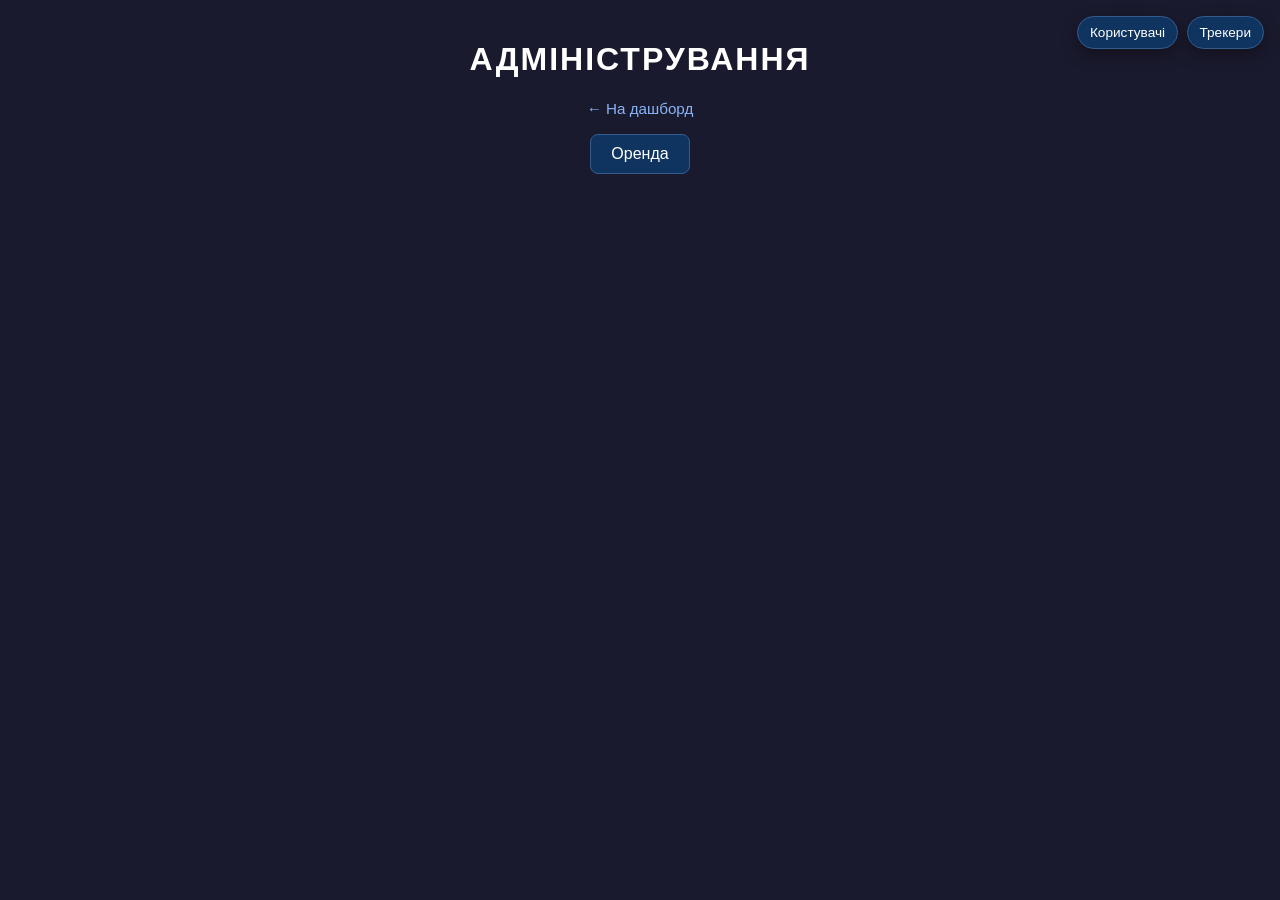
==== templates/admin.html @ e3f806d1 "feat: feat: split admin UI" ====
<!DOCTYPE html>
<html lang="uk">
<head>
    <link rel="icon" href="data:,">
    <meta charset="UTF-8">
    <meta name="viewport" content="width=device-width, initial-scale=1.0">
    <title>Адмін — ANT+</title>
    <style>
        :root {
            --bg-color: #1a1a2e;
            --card-bg: #16213e;
            --text-color: #e94560;
            --accent-color: #0f3460;
            --success: #4caf50;
            --warning: #ff9800;
            --danger: #f44336;
        }

        body {
            font-family: 'Segoe UI', Tahoma, Geneva, Verdana, sans-serif;
            background: var(--bg-color);
            color: #fff;
            margin: 0;
            padding: 20px;
        }

        h1 { text-align: center; color: #fff; text-transform: uppercase; letter-spacing: 2px; }

        .top-links { text-align: center; margin-bottom: 16px; }
        .top-links a {
            color: #8ab4f8;
            text-decoration: none;
            font-size: 0.95em;
        }
        .top-links a:hover { text-decoration: underline; }

        .toolbar { text-align: center; margin-bottom: 20px; }
        .rent-btn {
            background: var(--accent-color);
            color: #fff;
            border: 1px solid #345c8f;
            border-radius: 8px;
            padding: 10px 20px;
            cursor: pointer;
            font-size: 1em;
        }
        .rent-btn:hover { opacity: 0.9; }

        .btn-start { background: var(--success); border-color: #2e7d32; }
        .btn-stop { background: var(--danger); border-color: #b71c1c; }

        .modal-overlay {
            position: fixed;
            inset: 0;
            background: rgba(0, 0, 0, 0.65);
            display: none;
            align-items: center;
            justify-content: center;
            z-index: 1000;
        }
        .modal-overlay.open { display: flex; }
        .modal {
            width: min(480px, 95vw);
            background: var(--card-bg);
            border: 1px solid var(--accent-color);
            border-radius: 12px;
            padding: 20px;
            box-shadow: 0 10px 40px rgba(0, 0, 0, 0.5);
        }
        .modal h2 { margin-top: 0; text-align: center; }
        .modal-row { margin-bottom: 12px; }
        .modal label { display: block; margin-bottom: 6px; color: #cfcfcf; }
        .modal select {
            width: 100%;
            padding: 10px;
            border-radius: 8px;
            border: 1px solid #355;
            background: #0f1d35;
            color: #fff;
        }
        .modal-actions {
            display: flex;
            justify-content: flex-end;
            gap: 10px;
            margin-top: 18px;
        }
        .modal-actions.modal-actions-space {
            justify-content: space-between;
            width: 100%;
        }
        .right-actions {
            display: flex;
            gap: 10px;
        }
        .modal-close {
            background: transparent;
            color: #ddd;
            border: 1px solid #555;
            border-radius: 8px;
            padding: 10px 14px;
            cursor: pointer;
        }
        .floating-toggle-btn {
            position: fixed;
            right: 16px;
            bottom: 16px;
            padding: 8px 12px;
            font-size: 0.85em;
            border-radius: 999px;
            z-index: 1100;
            box-shadow: 0 6px 16px rgba(0, 0, 0, 0.35);
        }

        .floating-edit-tracker-btn {
            position: fixed;
            top: 16px;
            right: 16px;
            z-index: 1100;
            padding: 8px 12px;
            font-size: 0.85em;
            border-radius: 999px;
            border: 1px solid #345c8f;
            background: var(--accent-color);
            color: #fff;
            cursor: pointer;
            box-shadow: 0 6px 16px rgba(0, 0, 0, 0.35);
        }

        .floating-users-btn {
            position: fixed;
            top: 16px;
            right: 102px;
            z-index: 1100;
            padding: 8px 12px;
            font-size: 0.85em;
            border-radius: 999px;
            border: 1px solid #345c8f;
            background: var(--accent-color);
            color: #fff;
            cursor: pointer;
            box-shadow: 0 6px 16px rgba(0, 0, 0, 0.35);
        }

        .modal-toggle-search-btn {
            border-radius: 999px;
            padding: 8px 12px;
            font-size: 0.85em;
            width: auto;
            box-shadow: 0 6px 16px rgba(0, 0, 0, 0.35);
        }

        .ts-value { font-size: 0.7em; color: #555; margin-top: 10px; }
    </style>
</head>
<body>
<h1>Адміністрування</h1>

<div class="top-links">
    <a href="/">← На дашборд</a>
</div>

<div class="toolbar">
    <button id="open-rent-modal-btn" class="rent-btn">Оренда</button>
</div>
<button id="open-edit-tracker-name-modal-btn" class="floating-edit-tracker-btn">Трекери</button>
<button id="open-users-modal-btn" class="floating-users-btn">Користувачі</button>

<div id="rent-modal-overlay" class="modal-overlay">
    <div class="modal">
        <h2>Керування орендою</h2>
        <div class="modal-row">
            <label for="rent-user-select">Користувач</label>
            <select id="rent-user-select"></select>
        </div>
        <div class="modal-row">
            <label for="rent-tracker-select">Трекер</label>
            <select id="rent-tracker-select"></select>
        </div>
        <div id="rent-status-text" class="ts-value">Статус пари: ...</div>
        <div class="modal-actions">
            <button id="rent-modal-close-btn" class="modal-close">Закрити</button>
            <button id="rent-action-btn" class="rent-btn btn-start">Почати оренду</button>
        </div>
    </div>
</div>

<div id="tracker-name-modal-overlay" class="modal-overlay">
    <div class="modal">
        <h2>Редагування назви трекера</h2>
        <div class="modal-row">
            <label for="tracker-name-select">Трекер</label>
            <select id="tracker-name-select"></select>
        </div>
        <div class="modal-row">
            <label for="tracker-name-input">Нова назва</label>
            <input id="tracker-name-input" type="text" style="width:100%; padding:10px; border-radius:8px; border:1px solid #355; background:#0f1d35; color:#fff;" />
        </div>
        <div class="modal-row">
            <label for="tracker-factor-input">Коефіцієнт коректировки</label>
            <input id="tracker-factor-input" type="number" step="0.01" min="0.01" value="1" style="width:100%; padding:10px; border-radius:8px; border:1px solid #355; background:#0f1d35; color:#fff;" />
        </div>
        <div class="modal-actions modal-actions-space">
            <button id="toggle-search-trackers-btn" class="rent-btn btn-start modal-toggle-search-btn" type="button">Пошук трекерів: ...</button>
            <div class="right-actions">
                <button id="tracker-name-modal-close-btn" class="modal-close">Закрити</button>
                <button id="tracker-name-save-btn" class="rent-btn btn-start" type="button">Зберегти</button>
            </div>
        </div>
    </div>
</div>

<div id="users-modal-overlay" class="modal-overlay">
    <div class="modal">
        <h2>Керування користувачами</h2>
        <div class="modal-row">
            <label for="users-modal-select">Користувач</label>
            <select id="users-modal-select">
                <option value="">Новий користувач</option>
            </select>
        </div>

        <div class="modal-row">
            <label for="users-modal-first-name">Ім'я</label>
            <input id="users-modal-first-name" type="text" style="width:100%; padding:10px; border-radius:8px; border:1px solid #355; background:#0f1d35; color:#fff;" />
        </div>
        <div class="modal-row">
            <label for="users-modal-last-name">Прізвище</label>
            <input id="users-modal-last-name" type="text" style="width:100%; padding:10px; border-radius:8px; border:1px solid #355; background:#0f1d35; color:#fff;" />
        </div>
        <div class="modal-row">
            <label for="users-modal-middle-name">По батькові</label>
            <input id="users-modal-middle-name" type="text" style="width:100%; padding:10px; border-radius:8px; border:1px solid #355; background:#0f1d35; color:#fff;" />
        </div>

        <div class="modal-row">
            <label for="users-modal-age">Вік</label>
            <input id="users-modal-age" type="number" style="width:100%; padding:10px; border-radius:8px; border:1px solid #355; background:#0f1d35; color:#fff;" />
        </div>
        <div class="modal-row">
            <label for="users-modal-height">Зріст (см)</label>
            <input id="users-modal-height" type="number" style="width:100%; padding:10px; border-radius:8px; border:1px solid #355; background:#0f1d35; color:#fff;" />
        </div>
        <div class="modal-row">
            <label for="users-modal-weight">Вага (кг)</label>
            <input id="users-modal-weight" type="number" style="width:100%; padding:10px; border-radius:8px; border:1px solid #355; background:#0f1d35; color:#fff;" />
        </div>
        <div class="modal-row">
            <label for="users-modal-sex">Стать</label>
            <select id="users-modal-sex">
                <option value="male">male</option>
                <option value="female">female</option>
            </select>
        </div>

        <div class="modal-actions">
            <button id="users-modal-close-btn" class="modal-close">Закрити</button>
            <button id="users-modal-save-btn" class="rent-btn btn-start" type="button">Зберегти</button>
        </div>
    </div>
</div>

<script>
    let rentPairIsActive = false;
    let rentalDataLoaded = false;
    let trackersForNameModalCache = [];
    let usersForUsersModalCache = [];

    async function fetchJson(url, options = {}) {
        const response = await fetch(url, options);
        if (!response.ok) {
            throw new Error(`HTTP ${response.status}`);
        }
        return response.json();
    }

    async function refreshSearchTrackersButtonState() {
        const btn = document.getElementById('toggle-search-trackers-btn');
        const data = await fetchJson('/dashboard/settings/search-new-trackers');
        if (data.enabled) {
            btn.textContent = 'Пошук трекерів: УВІМК';
            btn.classList.remove('btn-stop');
            btn.classList.add('btn-start');
        } else {
            btn.textContent = 'Пошук трекерів: ВИМК';
            btn.classList.remove('btn-start');
            btn.classList.add('btn-stop');
        }
    }

    async function toggleSearchTrackersMode() {
        await fetchJson('/dashboard/settings/search-new-trackers/toggle', { method: 'POST' });
        await refreshSearchTrackersButtonState();
    }

    async function loadRentalOptions() {
        const users = await fetchJson('/dashboard/users');
        const trackers = await fetchJson('/dashboard/trackers');

        const userSelect = document.getElementById('rent-user-select');
        const trackerSelect = document.getElementById('rent-tracker-select');

        userSelect.innerHTML = users
            .map((u) => `<option value="${u.id}">${u.last_name} ${u.first_name} (ID: ${u.id})</option>`)
            .join('');

        trackerSelect.innerHTML = trackers
            .map((t) => `<option value="${t.device_id}">${t.name} (ID: ${t.device_id})</option>`)
            .join('');
    }

    function setRentActionButtonState(isActive) {
        const btn = document.getElementById('rent-action-btn');
        const status = document.getElementById('rent-status-text');
        rentPairIsActive = isActive;
        if (isActive) {
            btn.textContent = 'Завершити оренду';
            btn.classList.remove('btn-start');
            btn.classList.add('btn-stop');
            status.textContent = 'Статус пари: Оренда активна';
        } else {
            btn.textContent = 'Почати оренду';
            btn.classList.remove('btn-stop');
            btn.classList.add('btn-start');
            status.textContent = 'Статус пари: Оренда неактивна';
        }
    }

    async function refreshPairRentalStatus() {
        const userSelect = document.getElementById('rent-user-select');
        const trackerSelect = document.getElementById('rent-tracker-select');
        const customerId = Number(userSelect.value);
        const deviceId = Number(trackerSelect.value);
        if (!customerId || !deviceId) {
            setRentActionButtonState(false);
            return;
        }
        const status = await fetchJson(`/dashboard/rentals/status?customer_id=${customerId}&device_id=${deviceId}`);
        setRentActionButtonState(Boolean(status.active));
    }

    async function refreshTrackerAvailability() {
        const userSelect = document.getElementById('rent-user-select');
        const trackerSelect = document.getElementById('rent-tracker-select');
        const customerId = Number(userSelect.value);
        const deviceId = Number(trackerSelect.value);

        if (!deviceId) {
            Array.from(userSelect.options).forEach((opt) => { opt.disabled = false; });
            await refreshPairRentalStatus();
            return;
        }

        const active = await fetchJson(`/dashboard/rentals/active-customer?device_id=${deviceId}`);
        const activeCustomerId = active.active_customer_id;

        if (activeCustomerId === null) {
            Array.from(userSelect.options).forEach((opt) => { opt.disabled = false; });
            await refreshPairRentalStatus();
            return;
        }

        const activeIdNum = Number(activeCustomerId);

        Array.from(userSelect.options).forEach((opt) => {
            const optId = Number(opt.value);
            opt.disabled = optId !== activeIdNum;
        });

        if (customerId !== activeIdNum) {
            userSelect.value = String(activeIdNum);
        }

        await refreshPairRentalStatus();
    }

    async function loadTrackersForNameModal() {
        const trackers = await fetchJson('/dashboard/trackers');
        trackersForNameModalCache = trackers;
        const trackerSelect = document.getElementById('tracker-name-select');
        trackerSelect.innerHTML = trackers
            .map((t) => `<option value="${t.device_id}">${t.name} (ID: ${t.device_id})</option>`)
            .join('');

        if (trackers.length > 0) {
            const first = trackers[0];
            trackerSelect.value = String(first.device_id);
            syncTrackerNameInputFromSelect();
        }
    }

    function syncTrackerNameInputFromSelect() {
        const trackerSelect = document.getElementById('tracker-name-select');
        const deviceId = Number(trackerSelect.value);
        const current = trackersForNameModalCache.find((t) => Number(t.device_id) === deviceId);
        const input = document.getElementById('tracker-name-input');
        const factorInput = document.getElementById('tracker-factor-input');
        input.value = current && current.name ? current.name : '';
        factorInput.value = current && current.correction_factor ? String(current.correction_factor) : '1';
    }

    function closeTrackerNameModal() {
        document.getElementById('tracker-name-modal-overlay').classList.remove('open');
    }

    function toggleTrackerNameModal() {
        const overlay = document.getElementById('tracker-name-modal-overlay');
        if (overlay.classList.contains('open')) {
            closeTrackerNameModal();
            return;
        }
        openTrackerNameModal().catch((e) => console.error('Не вдалося відкрити модалку редагування трекера', e));
    }

    async function openTrackerNameModal() {
        const overlay = document.getElementById('tracker-name-modal-overlay');
        overlay.classList.add('open');
        await refreshSearchTrackersButtonState();
        await loadTrackersForNameModal();
    }

    async function saveTrackerNameFromModal() {
        const trackerSelect = document.getElementById('tracker-name-select');
        const deviceId = Number(trackerSelect.value);
        const newNameRaw = document.getElementById('tracker-name-input').value;
        const trimmed = String(newNameRaw || '').trim();
        const factorRaw = document.getElementById('tracker-factor-input').value;
        const correctionFactor = Number(factorRaw);

        if (!deviceId) return;
        if (!trimmed) {
            alert('Назва не може бути порожньою.');
            return;
        }
        if (!Number.isFinite(correctionFactor) || correctionFactor <= 0) {
            alert('Коефіцієнт має бути числом більше 0.');
            return;
        }

        await fetchJson(`/dashboard/trackers/${deviceId}`, {
            method: 'PUT',
            headers: { 'Content-Type': 'application/json' },
            body: JSON.stringify({ name: trimmed, correction_factor: correctionFactor })
        });

        await loadRentalOptions();
        await loadTrackersForNameModal();
        closeTrackerNameModal();
    }

    async function loadUsersForUsersModal() {
        const users = await fetchJson('/dashboard/users/full');
        usersForUsersModalCache = users;

        const select = document.getElementById('users-modal-select');
        const currentValue = select.value;

        select.innerHTML = '<option value="">Новий користувач</option>' + users
            .map((u) => `<option value="${u.id}">${u.last_name} ${u.first_name} (ID: ${u.id})</option>`)
            .join('');

        if (currentValue && users.some((u) => String(u.id) === String(currentValue))) {
            select.value = currentValue;
        } else {
            select.value = '';
        }

        syncUserFormFromSelection();
    }

    function resetUsersForm() {
        document.getElementById('users-modal-first-name').value = '';
        document.getElementById('users-modal-last-name').value = '';
        document.getElementById('users-modal-middle-name').value = '';
        document.getElementById('users-modal-age').value = '';
        document.getElementById('users-modal-height').value = '';
        document.getElementById('users-modal-weight').value = '';
        document.getElementById('users-modal-sex').value = 'male';
    }

    function syncUserFormFromSelection() {
        const select = document.getElementById('users-modal-select');
        const userId = select.value;
        if (!userId) {
            resetUsersForm();
            return;
        }

        const user = usersForUsersModalCache.find((u) => String(u.id) === String(userId));
        if (!user) {
            resetUsersForm();
            return;
        }

        document.getElementById('users-modal-first-name').value = user.first_name || '';
        document.getElementById('users-modal-last-name').value = user.last_name || '';
        document.getElementById('users-modal-middle-name').value = user.middle_name || '';
        document.getElementById('users-modal-age').value = user.age ?? '';
        document.getElementById('users-modal-height').value = user.height ?? '';
        document.getElementById('users-modal-weight').value = user.weight ?? '';
        document.getElementById('users-modal-sex').value = user.sex || 'male';
    }

    function closeUsersModal() {
        document.getElementById('users-modal-overlay').classList.remove('open');
    }

    function toggleUsersModal() {
        const overlay = document.getElementById('users-modal-overlay');
        if (overlay.classList.contains('open')) {
            closeUsersModal();
            return;
        }
        openUsersModal().catch((e) => console.error('Не вдалося відкрити модалку користувачів', e));
    }

    async function openUsersModal() {
        const overlay = document.getElementById('users-modal-overlay');
        overlay.classList.add('open');
        await loadUsersForUsersModal();
    }

    async function saveUsersFromModal() {
        const select = document.getElementById('users-modal-select');
        const userIdRaw = select.value;
        const userId = userIdRaw ? Number(userIdRaw) : null;

        const firstName = document.getElementById('users-modal-first-name').value.trim();
        const lastName = document.getElementById('users-modal-last-name').value.trim();
        const middleNameRaw = document.getElementById('users-modal-middle-name').value.trim();
        const middleName = middleNameRaw ? middleNameRaw : null;

        const age = parseInt(document.getElementById('users-modal-age').value, 10);
        const height = parseInt(document.getElementById('users-modal-height').value, 10);
        const weight = parseInt(document.getElementById('users-modal-weight').value, 10);
        const sex = document.getElementById('users-modal-sex').value;

        if (!firstName || !lastName || !Number.isFinite(age) || !Number.isFinite(height) || !Number.isFinite(weight) || !sex) {
            alert('Заповніть обов’язкові поля: ім’я, прізвище, вік, зріст, вага, стать.');
            return;
        }

        const payload = {
            first_name: firstName,
            last_name: lastName,
            middle_name: middleName,
            age: age,
            height: height,
            weight: weight,
            sex: sex
        };

        if (userId) {
            await fetchJson(`/dashboard/users/${userId}`, {
                method: 'PUT',
                headers: { 'Content-Type': 'application/json' },
                body: JSON.stringify(payload)
            });
        } else {
            await fetchJson('/dashboard/users', {
                method: 'POST',
                headers: { 'Content-Type': 'application/json' },
                body: JSON.stringify(payload)
            });
        }

        closeUsersModal();
        await loadRentalOptions();
    }

    async function onRentActionClick() {
        const userSelect = document.getElementById('rent-user-select');
        const trackerSelect = document.getElementById('rent-tracker-select');
        const customerId = Number(userSelect.value);
        const deviceId = Number(trackerSelect.value);
        if (!customerId || !deviceId) return;

        if (rentPairIsActive) {
            await fetchJson(`/dashboard/rentals/stop?customer_id=${customerId}&device_id=${deviceId}`, { method: 'POST' });
        } else {
            await fetchJson('/dashboard/rentals/start', {
                method: 'POST',
                headers: { 'Content-Type': 'application/json' },
                body: JSON.stringify({ customer_id: customerId, device_id: deviceId })
            });
        }
        await refreshTrackerAvailability();
    }

    async function openRentModal() {
        const overlay = document.getElementById('rent-modal-overlay');
        overlay.classList.add('open');
        if (!rentalDataLoaded) {
            await loadRentalOptions();
            rentalDataLoaded = true;
        }
        await refreshTrackerAvailability();
    }

    function closeRentModal() {
        document.getElementById('rent-modal-overlay').classList.remove('open');
    }

    function initRentModalHandlers() {
        document.getElementById('open-rent-modal-btn').addEventListener('click', () => {
            openRentModal().catch((e) => console.error('Не вдалося відкрити модалку оренди', e));
        });
        document.getElementById('rent-modal-close-btn').addEventListener('click', closeRentModal);
        document.getElementById('rent-action-btn').addEventListener('click', () => {
            onRentActionClick().catch((e) => console.error('Помилка керування орендою', e));
        });
        document.getElementById('rent-user-select').addEventListener('change', () => {
            refreshTrackerAvailability().catch((e) => console.error('Помилка оновлення доступності трекера', e));
        });
        document.getElementById('rent-tracker-select').addEventListener('change', () => {
            refreshTrackerAvailability().catch((e) => console.error('Помилка оновлення доступності трекера', e));
        });
        document.getElementById('rent-modal-overlay').addEventListener('click', (e) => {
            if (e.target.id === 'rent-modal-overlay') closeRentModal();
        });
        document.getElementById('toggle-search-trackers-btn').addEventListener('click', () => {
            toggleSearchTrackersMode().catch((e) => console.error('Помилка перемикання пошуку трекерів', e));
        });

        document.getElementById('open-edit-tracker-name-modal-btn').addEventListener('click', () => {
            toggleTrackerNameModal();
        });
        document.getElementById('tracker-name-modal-close-btn').addEventListener('click', closeTrackerNameModal);
        document.getElementById('tracker-name-save-btn').addEventListener('click', () => {
            saveTrackerNameFromModal().catch((e) => console.error('Помилка збереження назви трекера', e));
        });
        document.getElementById('tracker-name-select').addEventListener('change', () => {
            syncTrackerNameInputFromSelect();
        });

        document.getElementById('open-users-modal-btn').addEventListener('click', () => {
            toggleUsersModal();
        });
        document.getElementById('users-modal-close-btn').addEventListener('click', closeUsersModal);
        document.getElementById('users-modal-save-btn').addEventListener('click', () => {
            saveUsersFromModal().catch((e) => console.error('Помилка збереження користувача', e));
        });
        document.getElementById('users-modal-select').addEventListener('change', () => {
            syncUserFormFromSelection();
        });
        document.getElementById('users-modal-overlay').addEventListener('click', (e) => {
            if (e.target.id === 'users-modal-overlay') closeUsersModal();
        });

        document.getElementById('tracker-name-modal-overlay').addEventListener('click', (e) => {
            if (e.target.id === 'tracker-name-modal-overlay') closeTrackerNameModal();
        });
    }

    document.addEventListener('DOMContentLoaded', () => {
        initRentModalHandlers();
        refreshSearchTrackersButtonState().catch((e) => console.error('Не вдалося отримати стан пошуку трекерів', e));
    });
</script>
</body>
</html>
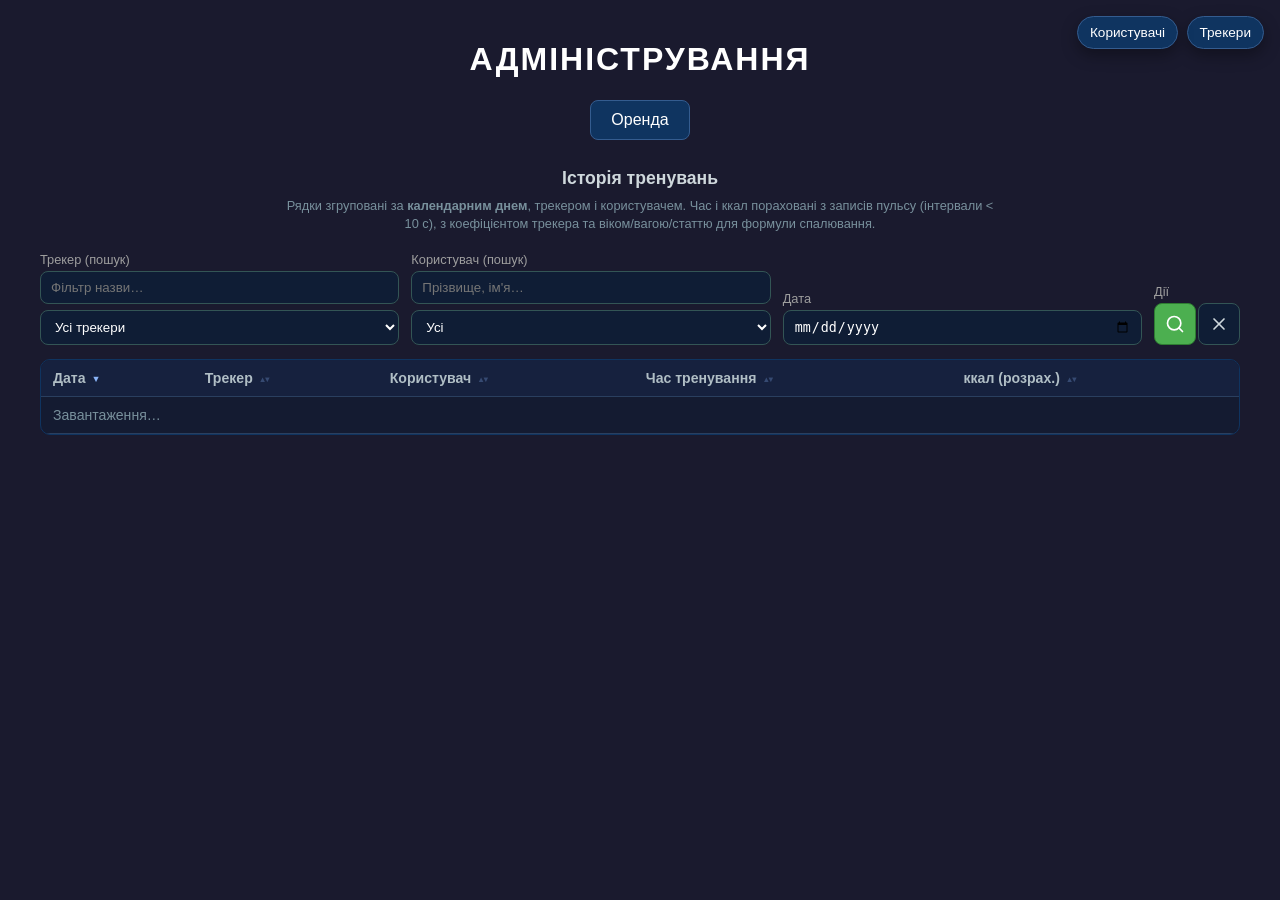
==== commit 662a47cb: "feat(admin): add daily workout history" ====
--- a/templates/admin.html
+++ b/templates/admin.html
@@ -26,14 +26,6 @@
 
         h1 { text-align: center; color: #fff; text-transform: uppercase; letter-spacing: 2px; }
 
-        .top-links { text-align: center; margin-bottom: 16px; }
-        .top-links a {
-            color: #8ab4f8;
-            text-decoration: none;
-            font-size: 0.95em;
-        }
-        .top-links a:hover { text-decoration: underline; }
-
         .toolbar { text-align: center; margin-bottom: 20px; }
         .rent-btn {
             background: var(--accent-color);
@@ -150,18 +142,262 @@
         }
 
         .ts-value { font-size: 0.7em; color: #555; margin-top: 10px; }
+
+        .history-block {
+            max-width: 1200px;
+            margin: 28px auto 48px;
+            padding: 0 12px;
+        }
+        .history-heading {
+            font-size: 1.1rem;
+            font-weight: 600;
+            color: #cfd8dc;
+            margin: 0 0 8px;
+            text-align: center;
+        }
+        .history-hint {
+            font-size: 0.8rem;
+            color: #78909c;
+            line-height: 1.45;
+            max-width: 720px;
+            margin: 0 auto 18px;
+            text-align: center;
+        }
+        .history-filters {
+            display: flex;
+            flex-wrap: wrap;
+            align-items: flex-end;
+            gap: 12px;
+            margin-bottom: 14px;
+        }
+        .history-filters > .hist-field {
+            flex: 1 1 200px;
+            min-width: min(100%, 180px);
+            max-width: 100%;
+        }
+        .history-filters > .hist-field-buttons {
+            flex: 0 0 auto;
+            min-width: 0;
+        }
+        .hist-field label {
+            display: block;
+            font-size: 0.8rem;
+            color: #9e9e9e;
+            margin-bottom: 4px;
+        }
+        .hist-field input[type="search"],
+        .hist-field input[type="date"],
+        .hist-field select {
+            width: 100%;
+            padding: 8px 10px;
+            border-radius: 8px;
+            border: 1px solid #355;
+            background: #0f1d35;
+            color: #fff;
+            box-sizing: border-box;
+        }
+        .hist-field select {
+            margin-top: 6px;
+        }
+        .hist-field-buttons .hist-buttons-row {
+            display: flex;
+            flex-wrap: nowrap;
+            gap: 2px;
+            align-items: center;
+        }
+        .hist-icon-btn {
+            display: inline-flex;
+            align-items: center;
+            justify-content: center;
+            width: 42px;
+            height: 42px;
+            padding: 0;
+            border-radius: 8px;
+            border: 1px solid #355;
+            background: #0f1d35;
+            color: #cfd8dc;
+            cursor: pointer;
+            flex-shrink: 0;
+        }
+        .hist-icon-btn:hover {
+            background: #1a2d4d;
+            color: #fff;
+        }
+        .hist-icon-btn-primary {
+            background: var(--success);
+            border-color: #2e7d32;
+            color: #fff;
+        }
+        .hist-icon-btn-primary:hover {
+            opacity: 0.92;
+            filter: brightness(1.05);
+        }
+        .hist-icon-btn svg {
+            display: block;
+        }
+        .history-table-wrap {
+            overflow: auto;
+            max-height: min(70vh, 560px);
+            border: 1px solid var(--accent-color);
+            border-radius: 10px;
+            background: rgba(15, 29, 53, 0.5);
+            scrollbar-width: thin;
+            scrollbar-color: #345c8f #0f1d35;
+        }
+        .history-table-wrap::-webkit-scrollbar {
+            width: 10px;
+            height: 10px;
+        }
+        .history-table-wrap::-webkit-scrollbar-track {
+            background: #0f1d35;
+            border-radius: 8px;
+        }
+        .history-table-wrap::-webkit-scrollbar-thumb {
+            background: linear-gradient(180deg, #3d5a80, #2a4a6e);
+            border-radius: 8px;
+            border: 2px solid #0f1d35;
+        }
+        .history-table-wrap::-webkit-scrollbar-thumb:hover {
+            background: linear-gradient(180deg, #4a6fa8, #345c8f);
+        }
+        .history-table-wrap::-webkit-scrollbar-corner {
+            background: #0f1d35;
+        }
+        .history-table {
+            width: 100%;
+            border-collapse: collapse;
+            font-size: 0.88rem;
+        }
+        .history-table th,
+        .history-table td {
+            padding: 10px 12px;
+            text-align: left;
+            border-bottom: 1px solid #2a3f5f;
+        }
+        .history-table th {
+            position: sticky;
+            top: 0;
+            background: #16213e;
+            z-index: 1;
+            color: #b0bec5;
+            font-weight: 600;
+        }
+        .history-table th.sortable {
+            cursor: pointer;
+            user-select: none;
+            white-space: nowrap;
+        }
+        .history-table th.sortable:hover {
+            background: #1a2847;
+        }
+        .history-table th.sortable .sort-arrow {
+            display: inline-block;
+            margin-left: 6px;
+            font-size: 0.65em;
+            vertical-align: middle;
+            color: #8ab4f8;
+            min-width: 0.9em;
+        }
+        .history-table th.sortable:not(.sorted) .sort-arrow::before {
+            content: '▲▼';
+            letter-spacing: -3px;
+            opacity: 0.28;
+            font-size: 0.85em;
+        }
+        .history-table th.sortable.sorted.asc .sort-arrow::before {
+            content: '▲';
+            opacity: 1;
+        }
+        .history-table th.sortable.sorted.desc .sort-arrow::before {
+            content: '▼';
+            opacity: 1;
+        }
+        .history-table tbody tr:hover {
+            background: rgba(15, 52, 96, 0.35);
+        }
+        .history-table td.num { text-align: right; font-variant-numeric: tabular-nums; }
+        .history-empty {
+            text-align: center;
+            color: #78909c;
+            padding: 24px;
+        }
     </style>
 </head>
 <body>
 <h1>Адміністрування</h1>
 
-<div class="top-links">
-    <a href="/">← На дашборд</a>
-</div>
-
 <div class="toolbar">
     <button id="open-rent-modal-btn" class="rent-btn">Оренда</button>
 </div>
+
+<section class="history-block" aria-labelledby="history-heading">
+    <h2 id="history-heading" class="history-heading">Історія тренувань</h2>
+    <p class="history-hint">Рядки згруповані за <strong>календарним днем</strong>, трекером і користувачем. Час і ккал пораховані з записів пульсу (інтервали &lt; 10 с), з коефіцієнтом трекера та віком/вагою/статтю для формули спалювання.</p>
+    <div class="history-filters">
+        <div class="hist-field">
+            <label for="history-device-search">Трекер (пошук)</label>
+            <input type="search" id="history-device-search" placeholder="Фільтр назви…" autocomplete="off" />
+            <select id="history-device-select">
+                <option value="">Усі трекери</option>
+            </select>
+        </div>
+        <div class="hist-field">
+            <label for="history-customer-search">Користувач (пошук)</label>
+            <input type="search" id="history-customer-search" placeholder="Прізвище, ім'я…" autocomplete="off" />
+            <select id="history-customer-select">
+                <option value="">Усі</option>
+            </select>
+        </div>
+        <div class="hist-field">
+            <label for="history-filter-date">Дата</label>
+            <input type="date" id="history-filter-date" />
+        </div>
+        <div class="hist-field hist-field-buttons">
+            <label id="history-actions-label">Дії</label>
+            <div class="hist-buttons-row" role="group" aria-labelledby="history-actions-label">
+                <button type="button" id="history-apply-btn" class="hist-icon-btn hist-icon-btn-primary" title="Застосувати" aria-label="Застосувати фільтри та оновити таблицю">
+                    <svg xmlns="http://www.w3.org/2000/svg" width="20" height="20" viewBox="0 0 24 24" fill="none" stroke="currentColor" stroke-width="2" stroke-linecap="round" aria-hidden="true">
+                        <circle cx="11" cy="11" r="8"/>
+                        <path d="m21 21-4.3-4.3"/>
+                    </svg>
+                </button>
+                <button type="button" id="history-reset-btn" class="hist-icon-btn" title="Скинути" aria-label="Скинути фільтри й сортування таблиці">
+                    <svg xmlns="http://www.w3.org/2000/svg" width="20" height="20" viewBox="0 0 24 24" fill="none" stroke="currentColor" stroke-width="2" stroke-linecap="round" aria-hidden="true">
+                        <path d="M18 6 6 18"/>
+                        <path d="m6 6 12 12"/>
+                    </svg>
+                </button>
+            </div>
+        </div>
+    </div>
+    <div class="history-table-wrap">
+        <table class="history-table">
+            <thead id="history-table-head">
+                <tr>
+                    <th class="sortable" data-sort-key="day" scope="col" title="Сортувати">
+                        Дата<span class="sort-arrow" aria-hidden="true"></span>
+                    </th>
+                    <th class="sortable" data-sort-key="device_name" scope="col" title="Сортувати">
+                        Трекер<span class="sort-arrow" aria-hidden="true"></span>
+                    </th>
+                    <th class="sortable" data-sort-key="customer_fullname" scope="col" title="Сортувати">
+                        Користувач<span class="sort-arrow" aria-hidden="true"></span>
+                    </th>
+                    <th class="sortable" data-sort-key="training_seconds" scope="col" title="Сортувати">
+                        Час тренування<span class="sort-arrow" aria-hidden="true"></span>
+                    </th>
+                    <th class="sortable" data-sort-key="calories" scope="col" title="Сортувати">
+                        ккал (розрах.)<span class="sort-arrow" aria-hidden="true"></span>
+                    </th>
+                </tr>
+            </thead>
+            <tbody id="history-table-body">
+                <tr><td colspan="5" class="history-empty">Завантаження…</td></tr>
+            </tbody>
+        </table>
+    </div>
+</section>
+
 <button id="open-edit-tracker-name-modal-btn" class="floating-edit-tracker-btn">Трекери</button>
 <button id="open-users-modal-btn" class="floating-users-btn">Користувачі</button>
 
@@ -264,6 +500,174 @@
     let rentalDataLoaded = false;
     let trackersForNameModalCache = [];
     let usersForUsersModalCache = [];
+    let historyDevicesCache = [];
+    let historyUsersCache = [];
+    let historySortBy = 'day';
+    let historySortDir = 'desc';
+
+    function updateHistorySortHeaders() {
+        document.querySelectorAll('#history-table-head th.sortable').forEach((th) => {
+            const key = th.dataset.sortKey;
+            th.classList.remove('sorted', 'asc', 'desc');
+            th.removeAttribute('aria-sort');
+            if (key === historySortBy) {
+                th.classList.add('sorted', historySortDir === 'asc' ? 'asc' : 'desc');
+                th.setAttribute('aria-sort', historySortDir === 'asc' ? 'ascending' : 'descending');
+            }
+        });
+    }
+
+    function onHistorySortClick(sortKey) {
+        if (sortKey === historySortBy) {
+            historySortDir = historySortDir === 'asc' ? 'desc' : 'asc';
+        } else {
+            historySortBy = sortKey;
+            if (sortKey === 'device_name' || sortKey === 'customer_fullname') {
+                historySortDir = 'asc';
+            } else {
+                historySortDir = 'desc';
+            }
+        }
+        updateHistorySortHeaders();
+        loadHistory().catch((e) => console.error('Історія', e));
+    }
+
+    function escHtml(s) {
+        return String(s ?? '')
+            .replace(/&/g, '&amp;')
+            .replace(/</g, '&lt;')
+            .replace(/>/g, '&gt;')
+            .replace(/"/g, '&quot;');
+    }
+
+    function buildHistoryDeviceSelect(filterText) {
+        const sel = document.getElementById('history-device-select');
+        const q = (filterText || '').trim().toLowerCase();
+        const cur = sel.value;
+        const parts = [{ value: '', label: 'Усі трекери' }];
+        historyDevicesCache.forEach((t) => {
+            const label = `${t.name} (ID: ${t.device_id})`;
+            if (!q || label.toLowerCase().includes(q) || String(t.device_id).includes(q)) {
+                parts.push({ value: String(t.device_id), label });
+            }
+        });
+        sel.innerHTML = parts.map((o) => `<option value="${escHtml(o.value)}">${escHtml(o.label)}</option>`).join('');
+        if (parts.some((o) => o.value === cur)) sel.value = cur;
+    }
+
+    function buildHistoryUserSelect(filterText) {
+        const sel = document.getElementById('history-customer-select');
+        const q = (filterText || '').trim().toLowerCase();
+        const cur = sel.value;
+        const parts = [{ value: '', label: 'Усі' }];
+        historyUsersCache.forEach((u) => {
+            const label = `${u.last_name} ${u.first_name} (ID: ${u.id})`;
+            if (!q || label.toLowerCase().includes(q) || String(u.id).includes(q)) {
+                parts.push({ value: String(u.id), label });
+            }
+        });
+        sel.innerHTML = parts.map((o) => `<option value="${escHtml(o.value)}">${escHtml(o.label)}</option>`).join('');
+        if (parts.some((o) => o.value === cur)) sel.value = cur;
+    }
+
+    async function loadHistoryMeta() {
+        const [trackers, users] = await Promise.all([
+            fetchJson('/dashboard/trackers'),
+            fetchJson('/dashboard/users'),
+        ]);
+        historyDevicesCache = trackers;
+        historyUsersCache = users;
+        buildHistoryDeviceSelect(document.getElementById('history-device-search').value);
+        buildHistoryUserSelect(document.getElementById('history-customer-search').value);
+    }
+
+    async function loadHistory() {
+        const tbody = document.getElementById('history-table-body');
+        tbody.innerHTML = '<tr><td colspan="5" class="history-empty">Завантаження…</td></tr>';
+        const params = new URLSearchParams();
+        const dev = document.getElementById('history-device-select').value;
+        const cust = document.getElementById('history-customer-select').value;
+        const d = document.getElementById('history-filter-date').value;
+        if (dev) params.set('device_id', dev);
+        if (cust) params.set('customer_id', cust);
+        if (d) params.set('filter_date', d);
+        params.set('sort_by', historySortBy);
+        params.set('sort_dir', historySortDir);
+        params.set('limit', '500');
+        try {
+            const data = await fetchJson('/dashboard/history?' + params.toString());
+            const rows = data.rows || [];
+            if (rows.length === 0) {
+                tbody.innerHTML = '<tr><td colspan="5" class="history-empty">Немає записів за умовами фільтра</td></tr>';
+                return;
+            }
+            tbody.innerHTML = '';
+            rows.forEach((row) => {
+                const tr = document.createElement('tr');
+                let dayStr = row.day ?? '';
+                if (dayStr && /^\d{4}-\d{2}-\d{2}$/.test(dayStr)) {
+                    try {
+                        const d = new Date(dayStr + 'T12:00:00');
+                        if (!Number.isNaN(d.getTime())) {
+                            dayStr = d.toLocaleDateString('uk-UA', { year: 'numeric', month: '2-digit', day: '2-digit' });
+                        }
+                    } catch (e) { /* ignore */ }
+                }
+                const kcalStr = row.calories != null && row.calories !== ''
+                    ? Number(row.calories).toFixed(1)
+                    : '—';
+                tr.innerHTML = `
+                    <td>${escHtml(dayStr)}</td>
+                    <td>${escHtml(row.device_name ?? '')}</td>
+                    <td>${escHtml(row.customer_fullname ?? '')}</td>
+                    <td class="num">${escHtml(row.training_time ?? '0:00:00')}</td>
+                    <td class="num">${escHtml(kcalStr)}</td>`;
+                tbody.appendChild(tr);
+            });
+        } catch (e) {
+            console.error(e);
+            tbody.innerHTML = '<tr><td colspan="5" class="history-empty">Помилка завантаження</td></tr>';
+        }
+    }
+
+    async function resetHistoryFiltersAndSort() {
+        document.getElementById('history-device-search').value = '';
+        document.getElementById('history-customer-search').value = '';
+        document.getElementById('history-filter-date').value = '';
+        historySortBy = 'day';
+        historySortDir = 'desc';
+        buildHistoryDeviceSelect('');
+        buildHistoryUserSelect('');
+        document.getElementById('history-device-select').value = '';
+        document.getElementById('history-customer-select').value = '';
+        updateHistorySortHeaders();
+        await loadHistory();
+    }
+
+    function initHistorySection() {
+        updateHistorySortHeaders();
+        document.getElementById('history-table-head').addEventListener('click', (e) => {
+            const th = e.target.closest('th.sortable');
+            if (!th || !th.dataset.sortKey) return;
+            e.preventDefault();
+            onHistorySortClick(th.dataset.sortKey);
+        });
+        document.getElementById('history-device-search').addEventListener('input', () => {
+            buildHistoryDeviceSelect(document.getElementById('history-device-search').value);
+        });
+        document.getElementById('history-customer-search').addEventListener('input', () => {
+            buildHistoryUserSelect(document.getElementById('history-customer-search').value);
+        });
+        document.getElementById('history-apply-btn').addEventListener('click', () => {
+            loadHistory().catch((e) => console.error('Історія', e));
+        });
+        document.getElementById('history-reset-btn').addEventListener('click', () => {
+            resetHistoryFiltersAndSort().catch((e) => console.error('Скидання історії', e));
+        });
+        loadHistoryMeta()
+            .then(() => loadHistory())
+            .catch((e) => console.error('Метадані історії', e));
+    }
 
     async function fetchJson(url, options = {}) {
         const response = await fetch(url, options);
@@ -444,6 +848,9 @@
 
         await loadRentalOptions();
         await loadTrackersForNameModal();
+        loadHistoryMeta()
+            .then(() => buildHistoryDeviceSelect(document.getElementById('history-device-search').value))
+            .catch((e) => console.error('Оновлення списку трекерів для історії', e));
         closeTrackerNameModal();
     }
 
@@ -565,6 +972,9 @@
 
         closeUsersModal();
         await loadRentalOptions();
+        loadHistoryMeta()
+            .then(() => buildHistoryUserSelect(document.getElementById('history-customer-search').value))
+            .catch((e) => console.error('Оновлення списку користувачів для історії', e));
     }
 
     async function onRentActionClick() {
@@ -653,6 +1063,7 @@
 
     document.addEventListener('DOMContentLoaded', () => {
         initRentModalHandlers();
+        initHistorySection();
         refreshSearchTrackersButtonState().catch((e) => console.error('Не вдалося отримати стан пошуку трекерів', e));
     });
 </script>
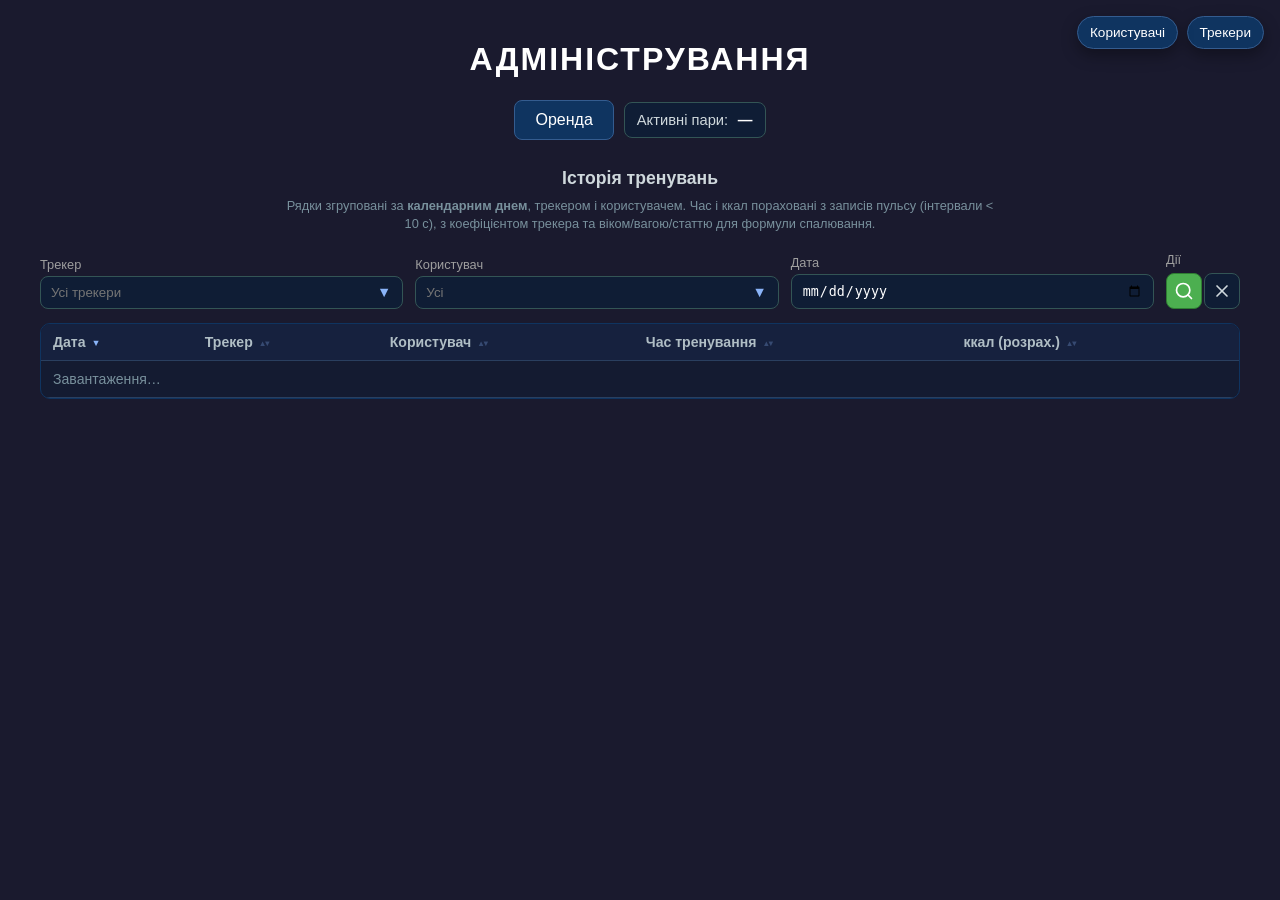
==== commit bb74b9d2: "feat(ui): update admin filters and dashboard cards layout; add active pairs counter" ====
--- a/templates/admin.html
+++ b/templates/admin.html
@@ -4,7 +4,7 @@
     <link rel="icon" href="data:,">
     <meta charset="UTF-8">
     <meta name="viewport" content="width=device-width, initial-scale=1.0">
-    <title>Адмін — ANT+</title>
+    <title>Адмін — SmartFizruk</title>
     <style>
         :root {
             --bg-color: #1a1a2e;
@@ -26,7 +26,13 @@
 
         h1 { text-align: center; color: #fff; text-transform: uppercase; letter-spacing: 2px; }
 
-        .toolbar { text-align: center; margin-bottom: 20px; }
+        .toolbar {
+            display: flex;
+            align-items: center;
+            justify-content: center;
+            gap: 10px;
+            margin-bottom: 20px;
+        }
         .rent-btn {
             background: var(--accent-color);
             color: #fff;
@@ -37,6 +43,25 @@
             font-size: 1em;
         }
         .rent-btn:hover { opacity: 0.9; }
+        .active-pairs-chip {
+            display: inline-flex;
+            align-items: center;
+            gap: 8px;
+            padding: 9px 12px;
+            border-radius: 8px;
+            border: 1px solid #355;
+            background: #0f1d35;
+            color: #cfd8dc;
+            font-size: 0.92em;
+            white-space: nowrap;
+        }
+        .active-pairs-chip .num {
+            font-weight: 700;
+            color: #fff;
+            min-width: 2ch;
+            text-align: right;
+            font-variant-numeric: tabular-nums;
+        }
 
         .btn-start { background: var(--success); border-color: #2e7d32; }
         .btn-stop { background: var(--danger); border-color: #b71c1c; }
@@ -186,6 +211,7 @@
             margin-bottom: 4px;
         }
         .hist-field input[type="search"],
+        .hist-field input[type="text"],
         .hist-field input[type="date"],
         .hist-field select {
             width: 100%;
@@ -199,18 +225,74 @@
         .hist-field select {
             margin-top: 6px;
         }
+        .hist-combobox {
+            position: relative;
+        }
+        .hist-combobox-input {
+            padding-right: 34px !important;
+        }
+        .hist-combobox-toggle {
+            position: absolute;
+            right: 8px;
+            top: 50%;
+            transform: translateY(-50%);
+            border: none;
+            background: transparent;
+            color: #8ab4f8;
+            cursor: pointer;
+            font-size: 0.9rem;
+            line-height: 1;
+            padding: 2px 4px;
+        }
+        .hist-combobox-menu {
+            position: absolute;
+            left: 0;
+            right: 0;
+            top: calc(100% + 4px);
+            background: #111a2b;
+            border: 1px solid #355;
+            border-radius: 8px;
+            box-shadow: 0 10px 24px rgba(0, 0, 0, 0.45);
+            max-height: 260px;
+            overflow: auto;
+            z-index: 40;
+        }
+        .hist-combobox-menu[hidden] {
+            display: none;
+        }
+        .hist-combobox-option {
+            width: 100%;
+            text-align: left;
+            border: none;
+            background: transparent;
+            color: #fff;
+            padding: 8px 10px;
+            cursor: pointer;
+            font-size: 0.88rem;
+            line-height: 1.2;
+        }
+        .hist-combobox-option:hover,
+        .hist-combobox-option:focus-visible {
+            background: #1b2a43;
+            outline: none;
+        }
+        .hist-combobox-option-all {
+            color: #b0bec5;
+            border-bottom: 1px solid #2a3f5f;
+        }
         .hist-field-buttons .hist-buttons-row {
             display: flex;
             flex-wrap: nowrap;
             gap: 2px;
             align-items: center;
+            margin-top: 6px;
         }
         .hist-icon-btn {
             display: inline-flex;
             align-items: center;
             justify-content: center;
-            width: 42px;
-            height: 42px;
+            width: 36px;
+            height: 36px;
             padding: 0;
             border-radius: 8px;
             border: 1px solid #355;
@@ -328,6 +410,9 @@
 
 <div class="toolbar">
     <button id="open-rent-modal-btn" class="rent-btn">Оренда</button>
+    <div id="active-pairs-chip" class="active-pairs-chip" title="Кількість активних пар оренди">
+        Активні пари: <span id="active-pairs-count" class="num">—</span>
+    </div>
 </div>
 
 <section class="history-block" aria-labelledby="history-heading">
@@ -335,18 +420,20 @@
     <p class="history-hint">Рядки згруповані за <strong>календарним днем</strong>, трекером і користувачем. Час і ккал пораховані з записів пульсу (інтервали &lt; 10 с), з коефіцієнтом трекера та віком/вагою/статтю для формули спалювання.</p>
     <div class="history-filters">
         <div class="hist-field">
-            <label for="history-device-search">Трекер (пошук)</label>
-            <input type="search" id="history-device-search" placeholder="Фільтр назви…" autocomplete="off" />
-            <select id="history-device-select">
-                <option value="">Усі трекери</option>
-            </select>
+            <label for="history-device-select">Трекер</label>
+            <div class="hist-combobox">
+                <input type="text" id="history-device-select" class="hist-combobox-input" placeholder="Усі трекери" autocomplete="off" />
+                <button type="button" class="hist-combobox-toggle" id="history-device-toggle" aria-label="Відкрити список трекерів">▼</button>
+                <div class="hist-combobox-menu" id="history-device-menu" hidden></div>
+            </div>
         </div>
         <div class="hist-field">
-            <label for="history-customer-search">Користувач (пошук)</label>
-            <input type="search" id="history-customer-search" placeholder="Прізвище, ім'я…" autocomplete="off" />
-            <select id="history-customer-select">
-                <option value="">Усі</option>
-            </select>
+            <label for="history-customer-select">Користувач</label>
+            <div class="hist-combobox">
+                <input type="text" id="history-customer-select" class="hist-combobox-input" placeholder="Усі" autocomplete="off" />
+                <button type="button" class="hist-combobox-toggle" id="history-customer-toggle" aria-label="Відкрити список користувачів">▼</button>
+                <div class="hist-combobox-menu" id="history-customer-menu" hidden></div>
+            </div>
         </div>
         <div class="hist-field">
             <label for="history-filter-date">Дата</label>
@@ -502,6 +589,8 @@
     let usersForUsersModalCache = [];
     let historyDevicesCache = [];
     let historyUsersCache = [];
+    let historyDeviceSelectedId = '';
+    let historyCustomerSelectedId = '';
     let historySortBy = 'day';
     let historySortDir = 'desc';
 
@@ -540,34 +629,72 @@
             .replace(/"/g, '&quot;');
     }
 
-    function buildHistoryDeviceSelect(filterText) {
-        const sel = document.getElementById('history-device-select');
-        const q = (filterText || '').trim().toLowerCase();
-        const cur = sel.value;
-        const parts = [{ value: '', label: 'Усі трекери' }];
-        historyDevicesCache.forEach((t) => {
-            const label = `${t.name} (ID: ${t.device_id})`;
-            if (!q || label.toLowerCase().includes(q) || String(t.device_id).includes(q)) {
-                parts.push({ value: String(t.device_id), label });
-            }
-        });
-        sel.innerHTML = parts.map((o) => `<option value="${escHtml(o.value)}">${escHtml(o.label)}</option>`).join('');
-        if (parts.some((o) => o.value === cur)) sel.value = cur;
-    }
-
-    function buildHistoryUserSelect(filterText) {
-        const sel = document.getElementById('history-customer-select');
-        const q = (filterText || '').trim().toLowerCase();
-        const cur = sel.value;
-        const parts = [{ value: '', label: 'Усі' }];
-        historyUsersCache.forEach((u) => {
-            const label = `${u.last_name} ${u.first_name} (ID: ${u.id})`;
-            if (!q || label.toLowerCase().includes(q) || String(u.id).includes(q)) {
-                parts.push({ value: String(u.id), label });
-            }
-        });
-        sel.innerHTML = parts.map((o) => `<option value="${escHtml(o.value)}">${escHtml(o.label)}</option>`).join('');
-        if (parts.some((o) => o.value === cur)) sel.value = cur;
+    function getHistoryDeviceLabel(t) {
+        return `${t.name} (ID: ${t.device_id})`;
+    }
+
+    function getHistoryUserLabel(u) {
+        return `${u.last_name} ${u.first_name} (ID: ${u.id})`;
+    }
+
+    function setHistoryDeviceById(id) {
+        historyDeviceSelectedId = id ? String(id) : '';
+        const input = document.getElementById('history-device-select');
+        if (!historyDeviceSelectedId) {
+            input.value = '';
+            return;
+        }
+        const hit = historyDevicesCache.find((t) => String(t.device_id) === historyDeviceSelectedId);
+        input.value = hit ? getHistoryDeviceLabel(hit) : '';
+    }
+
+    function setHistoryCustomerById(id) {
+        historyCustomerSelectedId = id ? String(id) : '';
+        const input = document.getElementById('history-customer-select');
+        if (!historyCustomerSelectedId) {
+            input.value = '';
+            return;
+        }
+        const hit = historyUsersCache.find((u) => String(u.id) === historyCustomerSelectedId);
+        input.value = hit ? getHistoryUserLabel(hit) : '';
+    }
+
+    function openHistoryMenu(menuId) {
+        const menu = document.getElementById(menuId);
+        menu.hidden = false;
+    }
+
+    function closeHistoryMenu(menuId) {
+        const menu = document.getElementById(menuId);
+        menu.hidden = true;
+    }
+
+    function renderHistoryDeviceMenu() {
+        const input = document.getElementById('history-device-select');
+        const menu = document.getElementById('history-device-menu');
+        const q = input.value.trim().toLowerCase();
+        const rows = historyDevicesCache.filter((t) => {
+            const label = getHistoryDeviceLabel(t).toLowerCase();
+            return !q || label.includes(q) || String(t.device_id).includes(q);
+        });
+        const listHtml = rows.map((t) => (
+            `<button type="button" class="hist-combobox-option" data-id="${escHtml(String(t.device_id))}" data-label="${escHtml(getHistoryDeviceLabel(t))}">${escHtml(getHistoryDeviceLabel(t))}</button>`
+        )).join('');
+        menu.innerHTML = `<button type="button" class="hist-combobox-option hist-combobox-option-all" data-id="" data-label="">Усі трекери</button>${listHtml}`;
+    }
+
+    function renderHistoryUserMenu() {
+        const input = document.getElementById('history-customer-select');
+        const menu = document.getElementById('history-customer-menu');
+        const q = input.value.trim().toLowerCase();
+        const rows = historyUsersCache.filter((u) => {
+            const label = getHistoryUserLabel(u).toLowerCase();
+            return !q || label.includes(q) || String(u.id).includes(q);
+        });
+        const listHtml = rows.map((u) => (
+            `<button type="button" class="hist-combobox-option" data-id="${escHtml(String(u.id))}" data-label="${escHtml(getHistoryUserLabel(u))}">${escHtml(getHistoryUserLabel(u))}</button>`
+        )).join('');
+        menu.innerHTML = `<button type="button" class="hist-combobox-option hist-combobox-option-all" data-id="" data-label="">Усі</button>${listHtml}`;
     }
 
     async function loadHistoryMeta() {
@@ -577,16 +704,29 @@
         ]);
         historyDevicesCache = trackers;
         historyUsersCache = users;
-        buildHistoryDeviceSelect(document.getElementById('history-device-search').value);
-        buildHistoryUserSelect(document.getElementById('history-customer-search').value);
+        setHistoryDeviceById(historyDeviceSelectedId);
+        setHistoryCustomerById(historyCustomerSelectedId);
+        renderHistoryDeviceMenu();
+        renderHistoryUserMenu();
+    }
+
+    async function refreshActivePairsCount() {
+        try {
+            const data = await fetchJson('/dashboard/rentals/active-count');
+            const value = Number(data.active_pairs);
+            document.getElementById('active-pairs-count').textContent = Number.isFinite(value) ? String(value) : '0';
+        } catch (e) {
+            console.error('Активні пари', e);
+            document.getElementById('active-pairs-count').textContent = '—';
+        }
     }
 
     async function loadHistory() {
         const tbody = document.getElementById('history-table-body');
         tbody.innerHTML = '<tr><td colspan="5" class="history-empty">Завантаження…</td></tr>';
         const params = new URLSearchParams();
-        const dev = document.getElementById('history-device-select').value;
-        const cust = document.getElementById('history-customer-select').value;
+        const dev = historyDeviceSelectedId;
+        const cust = historyCustomerSelectedId;
         const d = document.getElementById('history-filter-date').value;
         if (dev) params.set('device_id', dev);
         if (cust) params.set('customer_id', cust);
@@ -631,15 +771,15 @@
     }
 
     async function resetHistoryFiltersAndSort() {
-        document.getElementById('history-device-search').value = '';
-        document.getElementById('history-customer-search').value = '';
+        document.getElementById('history-device-select').value = '';
+        document.getElementById('history-customer-select').value = '';
         document.getElementById('history-filter-date').value = '';
+        historyDeviceSelectedId = '';
+        historyCustomerSelectedId = '';
         historySortBy = 'day';
         historySortDir = 'desc';
-        buildHistoryDeviceSelect('');
-        buildHistoryUserSelect('');
-        document.getElementById('history-device-select').value = '';
-        document.getElementById('history-customer-select').value = '';
+        renderHistoryDeviceMenu();
+        renderHistoryUserMenu();
         updateHistorySortHeaders();
         await loadHistory();
     }
@@ -652,11 +792,57 @@
             e.preventDefault();
             onHistorySortClick(th.dataset.sortKey);
         });
-        document.getElementById('history-device-search').addEventListener('input', () => {
-            buildHistoryDeviceSelect(document.getElementById('history-device-search').value);
-        });
-        document.getElementById('history-customer-search').addEventListener('input', () => {
-            buildHistoryUserSelect(document.getElementById('history-customer-search').value);
+        const devInput = document.getElementById('history-device-select');
+        const devMenu = document.getElementById('history-device-menu');
+        const devToggle = document.getElementById('history-device-toggle');
+        const custInput = document.getElementById('history-customer-select');
+        const custMenu = document.getElementById('history-customer-menu');
+        const custToggle = document.getElementById('history-customer-toggle');
+
+        devInput.addEventListener('focus', () => {
+            renderHistoryDeviceMenu();
+            openHistoryMenu('history-device-menu');
+        });
+        devInput.addEventListener('input', () => {
+            historyDeviceSelectedId = '';
+            renderHistoryDeviceMenu();
+            openHistoryMenu('history-device-menu');
+        });
+        devToggle.addEventListener('click', () => {
+            renderHistoryDeviceMenu();
+            devMenu.hidden ? openHistoryMenu('history-device-menu') : closeHistoryMenu('history-device-menu');
+            devInput.focus();
+        });
+        devInput.addEventListener('blur', () => setTimeout(() => closeHistoryMenu('history-device-menu'), 120));
+        devMenu.addEventListener('mousedown', (e) => e.preventDefault());
+        devMenu.addEventListener('click', (e) => {
+            const btn = e.target.closest('.hist-combobox-option');
+            if (!btn) return;
+            setHistoryDeviceById(btn.dataset.id || '');
+            closeHistoryMenu('history-device-menu');
+        });
+
+        custInput.addEventListener('focus', () => {
+            renderHistoryUserMenu();
+            openHistoryMenu('history-customer-menu');
+        });
+        custInput.addEventListener('input', () => {
+            historyCustomerSelectedId = '';
+            renderHistoryUserMenu();
+            openHistoryMenu('history-customer-menu');
+        });
+        custToggle.addEventListener('click', () => {
+            renderHistoryUserMenu();
+            custMenu.hidden ? openHistoryMenu('history-customer-menu') : closeHistoryMenu('history-customer-menu');
+            custInput.focus();
+        });
+        custInput.addEventListener('blur', () => setTimeout(() => closeHistoryMenu('history-customer-menu'), 120));
+        custMenu.addEventListener('mousedown', (e) => e.preventDefault());
+        custMenu.addEventListener('click', (e) => {
+            const btn = e.target.closest('.hist-combobox-option');
+            if (!btn) return;
+            setHistoryCustomerById(btn.dataset.id || '');
+            closeHistoryMenu('history-customer-menu');
         });
         document.getElementById('history-apply-btn').addEventListener('click', () => {
             loadHistory().catch((e) => console.error('Історія', e));
@@ -664,13 +850,20 @@
         document.getElementById('history-reset-btn').addEventListener('click', () => {
             resetHistoryFiltersAndSort().catch((e) => console.error('Скидання історії', e));
         });
+        document.addEventListener('click', (e) => {
+            if (!e.target.closest('.hist-combobox')) {
+                closeHistoryMenu('history-device-menu');
+                closeHistoryMenu('history-customer-menu');
+            }
+        });
+
         loadHistoryMeta()
             .then(() => loadHistory())
             .catch((e) => console.error('Метадані історії', e));
     }
 
     async function fetchJson(url, options = {}) {
-        const response = await fetch(url, options);
+        const response = await fetch(url, { credentials: 'same-origin', ...options });
         if (!response.ok) {
             throw new Error(`HTTP ${response.status}`);
         }
@@ -849,7 +1042,7 @@
         await loadRentalOptions();
         await loadTrackersForNameModal();
         loadHistoryMeta()
-            .then(() => buildHistoryDeviceSelect(document.getElementById('history-device-search').value))
+            .then(() => renderHistoryDeviceMenu())
             .catch((e) => console.error('Оновлення списку трекерів для історії', e));
         closeTrackerNameModal();
     }
@@ -973,7 +1166,7 @@
         closeUsersModal();
         await loadRentalOptions();
         loadHistoryMeta()
-            .then(() => buildHistoryUserSelect(document.getElementById('history-customer-search').value))
+            .then(() => renderHistoryUserMenu())
             .catch((e) => console.error('Оновлення списку користувачів для історії', e));
     }
 
@@ -994,6 +1187,7 @@
             });
         }
         await refreshTrackerAvailability();
+        await refreshActivePairsCount();
     }
 
     async function openRentModal() {
@@ -1064,6 +1258,10 @@
     document.addEventListener('DOMContentLoaded', () => {
         initRentModalHandlers();
         initHistorySection();
+        refreshActivePairsCount().catch((e) => console.error('Не вдалося отримати кількість активних пар', e));
+        setInterval(() => {
+            refreshActivePairsCount().catch((e) => console.error('Не вдалося оновити кількість активних пар', e));
+        }, 5000);
         refreshSearchTrackersButtonState().catch((e) => console.error('Не вдалося отримати стан пошуку трекерів', e));
     });
 </script>
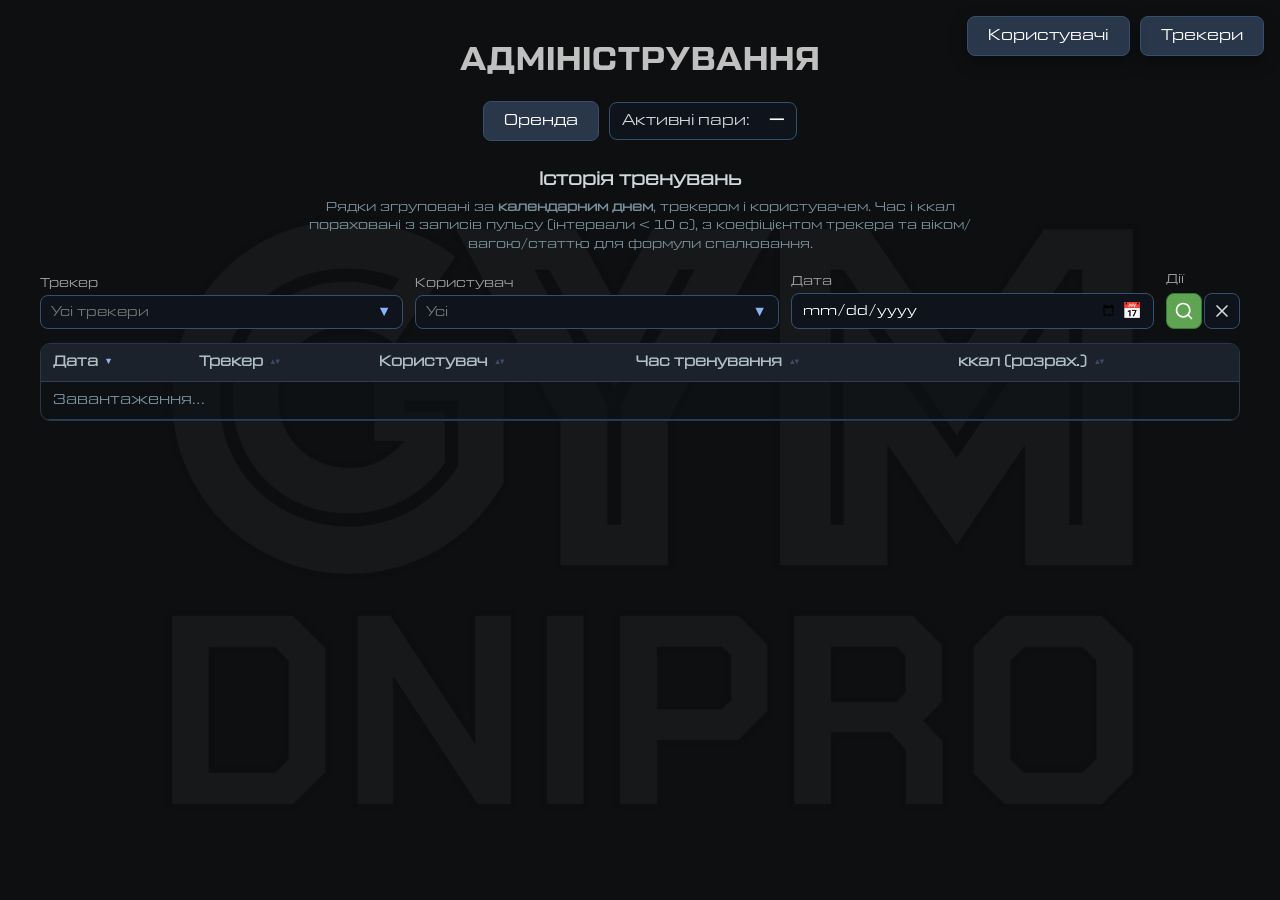
==== commit 7fed5c56: "feat(ui): extract admin styles/scripts  and update for new design" ====
--- a/templates/admin.html
+++ b/templates/admin.html
@@ -5,405 +5,7 @@
     <meta charset="UTF-8">
     <meta name="viewport" content="width=device-width, initial-scale=1.0">
     <title>Адмін — SmartFizruk</title>
-    <style>
-        :root {
-            --bg-color: #1a1a2e;
-            --card-bg: #16213e;
-            --text-color: #e94560;
-            --accent-color: #0f3460;
-            --success: #4caf50;
-            --warning: #ff9800;
-            --danger: #f44336;
-        }
-
-        body {
-            font-family: 'Segoe UI', Tahoma, Geneva, Verdana, sans-serif;
-            background: var(--bg-color);
-            color: #fff;
-            margin: 0;
-            padding: 20px;
-        }
-
-        h1 { text-align: center; color: #fff; text-transform: uppercase; letter-spacing: 2px; }
-
-        .toolbar {
-            display: flex;
-            align-items: center;
-            justify-content: center;
-            gap: 10px;
-            margin-bottom: 20px;
-        }
-        .rent-btn {
-            background: var(--accent-color);
-            color: #fff;
-            border: 1px solid #345c8f;
-            border-radius: 8px;
-            padding: 10px 20px;
-            cursor: pointer;
-            font-size: 1em;
-        }
-        .rent-btn:hover { opacity: 0.9; }
-        .active-pairs-chip {
-            display: inline-flex;
-            align-items: center;
-            gap: 8px;
-            padding: 9px 12px;
-            border-radius: 8px;
-            border: 1px solid #355;
-            background: #0f1d35;
-            color: #cfd8dc;
-            font-size: 0.92em;
-            white-space: nowrap;
-        }
-        .active-pairs-chip .num {
-            font-weight: 700;
-            color: #fff;
-            min-width: 2ch;
-            text-align: right;
-            font-variant-numeric: tabular-nums;
-        }
-
-        .btn-start { background: var(--success); border-color: #2e7d32; }
-        .btn-stop { background: var(--danger); border-color: #b71c1c; }
-
-        .modal-overlay {
-            position: fixed;
-            inset: 0;
-            background: rgba(0, 0, 0, 0.65);
-            display: none;
-            align-items: center;
-            justify-content: center;
-            z-index: 1000;
-        }
-        .modal-overlay.open { display: flex; }
-        .modal {
-            width: min(480px, 95vw);
-            background: var(--card-bg);
-            border: 1px solid var(--accent-color);
-            border-radius: 12px;
-            padding: 20px;
-            box-shadow: 0 10px 40px rgba(0, 0, 0, 0.5);
-        }
-        .modal h2 { margin-top: 0; text-align: center; }
-        .modal-row { margin-bottom: 12px; }
-        .modal label { display: block; margin-bottom: 6px; color: #cfcfcf; }
-        .modal select {
-            width: 100%;
-            padding: 10px;
-            border-radius: 8px;
-            border: 1px solid #355;
-            background: #0f1d35;
-            color: #fff;
-        }
-        .modal-actions {
-            display: flex;
-            justify-content: flex-end;
-            gap: 10px;
-            margin-top: 18px;
-        }
-        .modal-actions.modal-actions-space {
-            justify-content: space-between;
-            width: 100%;
-        }
-        .right-actions {
-            display: flex;
-            gap: 10px;
-        }
-        .modal-close {
-            background: transparent;
-            color: #ddd;
-            border: 1px solid #555;
-            border-radius: 8px;
-            padding: 10px 14px;
-            cursor: pointer;
-        }
-        .floating-toggle-btn {
-            position: fixed;
-            right: 16px;
-            bottom: 16px;
-            padding: 8px 12px;
-            font-size: 0.85em;
-            border-radius: 999px;
-            z-index: 1100;
-            box-shadow: 0 6px 16px rgba(0, 0, 0, 0.35);
-        }
-
-        .floating-edit-tracker-btn {
-            position: fixed;
-            top: 16px;
-            right: 16px;
-            z-index: 1100;
-            padding: 8px 12px;
-            font-size: 0.85em;
-            border-radius: 999px;
-            border: 1px solid #345c8f;
-            background: var(--accent-color);
-            color: #fff;
-            cursor: pointer;
-            box-shadow: 0 6px 16px rgba(0, 0, 0, 0.35);
-        }
-
-        .floating-users-btn {
-            position: fixed;
-            top: 16px;
-            right: 102px;
-            z-index: 1100;
-            padding: 8px 12px;
-            font-size: 0.85em;
-            border-radius: 999px;
-            border: 1px solid #345c8f;
-            background: var(--accent-color);
-            color: #fff;
-            cursor: pointer;
-            box-shadow: 0 6px 16px rgba(0, 0, 0, 0.35);
-        }
-
-        .modal-toggle-search-btn {
-            border-radius: 999px;
-            padding: 8px 12px;
-            font-size: 0.85em;
-            width: auto;
-            box-shadow: 0 6px 16px rgba(0, 0, 0, 0.35);
-        }
-
-        .ts-value { font-size: 0.7em; color: #555; margin-top: 10px; }
-
-        .history-block {
-            max-width: 1200px;
-            margin: 28px auto 48px;
-            padding: 0 12px;
-        }
-        .history-heading {
-            font-size: 1.1rem;
-            font-weight: 600;
-            color: #cfd8dc;
-            margin: 0 0 8px;
-            text-align: center;
-        }
-        .history-hint {
-            font-size: 0.8rem;
-            color: #78909c;
-            line-height: 1.45;
-            max-width: 720px;
-            margin: 0 auto 18px;
-            text-align: center;
-        }
-        .history-filters {
-            display: flex;
-            flex-wrap: wrap;
-            align-items: flex-end;
-            gap: 12px;
-            margin-bottom: 14px;
-        }
-        .history-filters > .hist-field {
-            flex: 1 1 200px;
-            min-width: min(100%, 180px);
-            max-width: 100%;
-        }
-        .history-filters > .hist-field-buttons {
-            flex: 0 0 auto;
-            min-width: 0;
-        }
-        .hist-field label {
-            display: block;
-            font-size: 0.8rem;
-            color: #9e9e9e;
-            margin-bottom: 4px;
-        }
-        .hist-field input[type="search"],
-        .hist-field input[type="text"],
-        .hist-field input[type="date"],
-        .hist-field select {
-            width: 100%;
-            padding: 8px 10px;
-            border-radius: 8px;
-            border: 1px solid #355;
-            background: #0f1d35;
-            color: #fff;
-            box-sizing: border-box;
-        }
-        .hist-field select {
-            margin-top: 6px;
-        }
-        .hist-combobox {
-            position: relative;
-        }
-        .hist-combobox-input {
-            padding-right: 34px !important;
-        }
-        .hist-combobox-toggle {
-            position: absolute;
-            right: 8px;
-            top: 50%;
-            transform: translateY(-50%);
-            border: none;
-            background: transparent;
-            color: #8ab4f8;
-            cursor: pointer;
-            font-size: 0.9rem;
-            line-height: 1;
-            padding: 2px 4px;
-        }
-        .hist-combobox-menu {
-            position: absolute;
-            left: 0;
-            right: 0;
-            top: calc(100% + 4px);
-            background: #111a2b;
-            border: 1px solid #355;
-            border-radius: 8px;
-            box-shadow: 0 10px 24px rgba(0, 0, 0, 0.45);
-            max-height: 260px;
-            overflow: auto;
-            z-index: 40;
-        }
-        .hist-combobox-menu[hidden] {
-            display: none;
-        }
-        .hist-combobox-option {
-            width: 100%;
-            text-align: left;
-            border: none;
-            background: transparent;
-            color: #fff;
-            padding: 8px 10px;
-            cursor: pointer;
-            font-size: 0.88rem;
-            line-height: 1.2;
-        }
-        .hist-combobox-option:hover,
-        .hist-combobox-option:focus-visible {
-            background: #1b2a43;
-            outline: none;
-        }
-        .hist-combobox-option-all {
-            color: #b0bec5;
-            border-bottom: 1px solid #2a3f5f;
-        }
-        .hist-field-buttons .hist-buttons-row {
-            display: flex;
-            flex-wrap: nowrap;
-            gap: 2px;
-            align-items: center;
-            margin-top: 6px;
-        }
-        .hist-icon-btn {
-            display: inline-flex;
-            align-items: center;
-            justify-content: center;
-            width: 36px;
-            height: 36px;
-            padding: 0;
-            border-radius: 8px;
-            border: 1px solid #355;
-            background: #0f1d35;
-            color: #cfd8dc;
-            cursor: pointer;
-            flex-shrink: 0;
-        }
-        .hist-icon-btn:hover {
-            background: #1a2d4d;
-            color: #fff;
-        }
-        .hist-icon-btn-primary {
-            background: var(--success);
-            border-color: #2e7d32;
-            color: #fff;
-        }
-        .hist-icon-btn-primary:hover {
-            opacity: 0.92;
-            filter: brightness(1.05);
-        }
-        .hist-icon-btn svg {
-            display: block;
-        }
-        .history-table-wrap {
-            overflow: auto;
-            max-height: min(70vh, 560px);
-            border: 1px solid var(--accent-color);
-            border-radius: 10px;
-            background: rgba(15, 29, 53, 0.5);
-            scrollbar-width: thin;
-            scrollbar-color: #345c8f #0f1d35;
-        }
-        .history-table-wrap::-webkit-scrollbar {
-            width: 10px;
-            height: 10px;
-        }
-        .history-table-wrap::-webkit-scrollbar-track {
-            background: #0f1d35;
-            border-radius: 8px;
-        }
-        .history-table-wrap::-webkit-scrollbar-thumb {
-            background: linear-gradient(180deg, #3d5a80, #2a4a6e);
-            border-radius: 8px;
-            border: 2px solid #0f1d35;
-        }
-        .history-table-wrap::-webkit-scrollbar-thumb:hover {
-            background: linear-gradient(180deg, #4a6fa8, #345c8f);
-        }
-        .history-table-wrap::-webkit-scrollbar-corner {
-            background: #0f1d35;
-        }
-        .history-table {
-            width: 100%;
-            border-collapse: collapse;
-            font-size: 0.88rem;
-        }
-        .history-table th,
-        .history-table td {
-            padding: 10px 12px;
-            text-align: left;
-            border-bottom: 1px solid #2a3f5f;
-        }
-        .history-table th {
-            position: sticky;
-            top: 0;
-            background: #16213e;
-            z-index: 1;
-            color: #b0bec5;
-            font-weight: 600;
-        }
-        .history-table th.sortable {
-            cursor: pointer;
-            user-select: none;
-            white-space: nowrap;
-        }
-        .history-table th.sortable:hover {
-            background: #1a2847;
-        }
-        .history-table th.sortable .sort-arrow {
-            display: inline-block;
-            margin-left: 6px;
-            font-size: 0.65em;
-            vertical-align: middle;
-            color: #8ab4f8;
-            min-width: 0.9em;
-        }
-        .history-table th.sortable:not(.sorted) .sort-arrow::before {
-            content: '▲▼';
-            letter-spacing: -3px;
-            opacity: 0.28;
-            font-size: 0.85em;
-        }
-        .history-table th.sortable.sorted.asc .sort-arrow::before {
-            content: '▲';
-            opacity: 1;
-        }
-        .history-table th.sortable.sorted.desc .sort-arrow::before {
-            content: '▼';
-            opacity: 1;
-        }
-        .history-table tbody tr:hover {
-            background: rgba(15, 52, 96, 0.35);
-        }
-        .history-table td.num { text-align: right; font-variant-numeric: tabular-nums; }
-        .history-empty {
-            text-align: center;
-            color: #78909c;
-            padding: 24px;
-        }
-    </style>
+    <link rel="stylesheet" href="/static/css/admin.css">
 </head>
 <body>
 <h1>Адміністрування</h1>
@@ -437,7 +39,10 @@
         </div>
         <div class="hist-field">
             <label for="history-filter-date">Дата</label>
-            <input type="date" id="history-filter-date" />
+            <div class="hist-date-wrap">
+                <input type="date" id="history-filter-date" />
+                <button type="button" id="history-date-btn" class="hist-date-btn" aria-label="Відкрити календар" title="Календар">📅</button>
+            </div>
         </div>
         <div class="hist-field hist-field-buttons">
             <label id="history-actions-label">Дії</label>
@@ -485,8 +90,8 @@
     </div>
 </section>
 
-<button id="open-edit-tracker-name-modal-btn" class="floating-edit-tracker-btn">Трекери</button>
-<button id="open-users-modal-btn" class="floating-users-btn">Користувачі</button>
+<button id="open-edit-tracker-name-modal-btn" class="rent-btn floating-edit-tracker-btn">Трекери</button>
+<button id="open-users-modal-btn" class="rent-btn floating-users-btn">Користувачі</button>
 
 <div id="rent-modal-overlay" class="modal-overlay">
     <div class="modal">
@@ -516,11 +121,11 @@
         </div>
         <div class="modal-row">
             <label for="tracker-name-input">Нова назва</label>
-            <input id="tracker-name-input" type="text" style="width:100%; padding:10px; border-radius:8px; border:1px solid #355; background:#0f1d35; color:#fff;" />
+            <input id="tracker-name-input" type="text" />
         </div>
         <div class="modal-row">
             <label for="tracker-factor-input">Коефіцієнт коректировки</label>
-            <input id="tracker-factor-input" type="number" step="0.01" min="0.01" value="1" style="width:100%; padding:10px; border-radius:8px; border:1px solid #355; background:#0f1d35; color:#fff;" />
+            <input id="tracker-factor-input" type="number" step="0.01" min="0.01" value="1" />
         </div>
         <div class="modal-actions modal-actions-space">
             <button id="toggle-search-trackers-btn" class="rent-btn btn-start modal-toggle-search-btn" type="button">Пошук трекерів: ...</button>
@@ -541,31 +146,29 @@
                 <option value="">Новий користувач</option>
             </select>
         </div>
-
         <div class="modal-row">
             <label for="users-modal-first-name">Ім'я</label>
-            <input id="users-modal-first-name" type="text" style="width:100%; padding:10px; border-radius:8px; border:1px solid #355; background:#0f1d35; color:#fff;" />
+            <input id="users-modal-first-name" type="text" />
         </div>
         <div class="modal-row">
             <label for="users-modal-last-name">Прізвище</label>
-            <input id="users-modal-last-name" type="text" style="width:100%; padding:10px; border-radius:8px; border:1px solid #355; background:#0f1d35; color:#fff;" />
+            <input id="users-modal-last-name" type="text" />
         </div>
         <div class="modal-row">
             <label for="users-modal-middle-name">По батькові</label>
-            <input id="users-modal-middle-name" type="text" style="width:100%; padding:10px; border-radius:8px; border:1px solid #355; background:#0f1d35; color:#fff;" />
+            <input id="users-modal-middle-name" type="text" />
         </div>
-
         <div class="modal-row">
             <label for="users-modal-age">Вік</label>
-            <input id="users-modal-age" type="number" style="width:100%; padding:10px; border-radius:8px; border:1px solid #355; background:#0f1d35; color:#fff;" />
+            <input id="users-modal-age" type="number" />
         </div>
         <div class="modal-row">
             <label for="users-modal-height">Зріст (см)</label>
-            <input id="users-modal-height" type="number" style="width:100%; padding:10px; border-radius:8px; border:1px solid #355; background:#0f1d35; color:#fff;" />
+            <input id="users-modal-height" type="number" />
         </div>
         <div class="modal-row">
             <label for="users-modal-weight">Вага (кг)</label>
-            <input id="users-modal-weight" type="number" style="width:100%; padding:10px; border-radius:8px; border:1px solid #355; background:#0f1d35; color:#fff;" />
+            <input id="users-modal-weight" type="number" />
         </div>
         <div class="modal-row">
             <label for="users-modal-sex">Стать</label>
@@ -574,7 +177,6 @@
                 <option value="female">female</option>
             </select>
         </div>
-
         <div class="modal-actions">
             <button id="users-modal-close-btn" class="modal-close">Закрити</button>
             <button id="users-modal-save-btn" class="rent-btn btn-start" type="button">Зберегти</button>
@@ -582,688 +184,6 @@
     </div>
 </div>
 
-<script>
-    let rentPairIsActive = false;
-    let rentalDataLoaded = false;
-    let trackersForNameModalCache = [];
-    let usersForUsersModalCache = [];
-    let historyDevicesCache = [];
-    let historyUsersCache = [];
-    let historyDeviceSelectedId = '';
-    let historyCustomerSelectedId = '';
-    let historySortBy = 'day';
-    let historySortDir = 'desc';
-
-    function updateHistorySortHeaders() {
-        document.querySelectorAll('#history-table-head th.sortable').forEach((th) => {
-            const key = th.dataset.sortKey;
-            th.classList.remove('sorted', 'asc', 'desc');
-            th.removeAttribute('aria-sort');
-            if (key === historySortBy) {
-                th.classList.add('sorted', historySortDir === 'asc' ? 'asc' : 'desc');
-                th.setAttribute('aria-sort', historySortDir === 'asc' ? 'ascending' : 'descending');
-            }
-        });
-    }
-
-    function onHistorySortClick(sortKey) {
-        if (sortKey === historySortBy) {
-            historySortDir = historySortDir === 'asc' ? 'desc' : 'asc';
-        } else {
-            historySortBy = sortKey;
-            if (sortKey === 'device_name' || sortKey === 'customer_fullname') {
-                historySortDir = 'asc';
-            } else {
-                historySortDir = 'desc';
-            }
-        }
-        updateHistorySortHeaders();
-        loadHistory().catch((e) => console.error('Історія', e));
-    }
-
-    function escHtml(s) {
-        return String(s ?? '')
-            .replace(/&/g, '&amp;')
-            .replace(/</g, '&lt;')
-            .replace(/>/g, '&gt;')
-            .replace(/"/g, '&quot;');
-    }
-
-    function getHistoryDeviceLabel(t) {
-        return `${t.name} (ID: ${t.device_id})`;
-    }
-
-    function getHistoryUserLabel(u) {
-        return `${u.last_name} ${u.first_name} (ID: ${u.id})`;
-    }
-
-    function setHistoryDeviceById(id) {
-        historyDeviceSelectedId = id ? String(id) : '';
-        const input = document.getElementById('history-device-select');
-        if (!historyDeviceSelectedId) {
-            input.value = '';
-            return;
-        }
-        const hit = historyDevicesCache.find((t) => String(t.device_id) === historyDeviceSelectedId);
-        input.value = hit ? getHistoryDeviceLabel(hit) : '';
-    }
-
-    function setHistoryCustomerById(id) {
-        historyCustomerSelectedId = id ? String(id) : '';
-        const input = document.getElementById('history-customer-select');
-        if (!historyCustomerSelectedId) {
-            input.value = '';
-            return;
-        }
-        const hit = historyUsersCache.find((u) => String(u.id) === historyCustomerSelectedId);
-        input.value = hit ? getHistoryUserLabel(hit) : '';
-    }
-
-    function openHistoryMenu(menuId) {
-        const menu = document.getElementById(menuId);
-        menu.hidden = false;
-    }
-
-    function closeHistoryMenu(menuId) {
-        const menu = document.getElementById(menuId);
-        menu.hidden = true;
-    }
-
-    function renderHistoryDeviceMenu() {
-        const input = document.getElementById('history-device-select');
-        const menu = document.getElementById('history-device-menu');
-        const q = input.value.trim().toLowerCase();
-        const rows = historyDevicesCache.filter((t) => {
-            const label = getHistoryDeviceLabel(t).toLowerCase();
-            return !q || label.includes(q) || String(t.device_id).includes(q);
-        });
-        const listHtml = rows.map((t) => (
-            `<button type="button" class="hist-combobox-option" data-id="${escHtml(String(t.device_id))}" data-label="${escHtml(getHistoryDeviceLabel(t))}">${escHtml(getHistoryDeviceLabel(t))}</button>`
-        )).join('');
-        menu.innerHTML = `<button type="button" class="hist-combobox-option hist-combobox-option-all" data-id="" data-label="">Усі трекери</button>${listHtml}`;
-    }
-
-    function renderHistoryUserMenu() {
-        const input = document.getElementById('history-customer-select');
-        const menu = document.getElementById('history-customer-menu');
-        const q = input.value.trim().toLowerCase();
-        const rows = historyUsersCache.filter((u) => {
-            const label = getHistoryUserLabel(u).toLowerCase();
-            return !q || label.includes(q) || String(u.id).includes(q);
-        });
-        const listHtml = rows.map((u) => (
-            `<button type="button" class="hist-combobox-option" data-id="${escHtml(String(u.id))}" data-label="${escHtml(getHistoryUserLabel(u))}">${escHtml(getHistoryUserLabel(u))}</button>`
-        )).join('');
-        menu.innerHTML = `<button type="button" class="hist-combobox-option hist-combobox-option-all" data-id="" data-label="">Усі</button>${listHtml}`;
-    }
-
-    async function loadHistoryMeta() {
-        const [trackers, users] = await Promise.all([
-            fetchJson('/dashboard/trackers'),
-            fetchJson('/dashboard/users'),
-        ]);
-        historyDevicesCache = trackers;
-        historyUsersCache = users;
-        setHistoryDeviceById(historyDeviceSelectedId);
-        setHistoryCustomerById(historyCustomerSelectedId);
-        renderHistoryDeviceMenu();
-        renderHistoryUserMenu();
-    }
-
-    async function refreshActivePairsCount() {
-        try {
-            const data = await fetchJson('/dashboard/rentals/active-count');
-            const value = Number(data.active_pairs);
-            document.getElementById('active-pairs-count').textContent = Number.isFinite(value) ? String(value) : '0';
-        } catch (e) {
-            console.error('Активні пари', e);
-            document.getElementById('active-pairs-count').textContent = '—';
-        }
-    }
-
-    async function loadHistory() {
-        const tbody = document.getElementById('history-table-body');
-        tbody.innerHTML = '<tr><td colspan="5" class="history-empty">Завантаження…</td></tr>';
-        const params = new URLSearchParams();
-        const dev = historyDeviceSelectedId;
-        const cust = historyCustomerSelectedId;
-        const d = document.getElementById('history-filter-date').value;
-        if (dev) params.set('device_id', dev);
-        if (cust) params.set('customer_id', cust);
-        if (d) params.set('filter_date', d);
-        params.set('sort_by', historySortBy);
-        params.set('sort_dir', historySortDir);
-        params.set('limit', '500');
-        try {
-            const data = await fetchJson('/dashboard/history?' + params.toString());
-            const rows = data.rows || [];
-            if (rows.length === 0) {
-                tbody.innerHTML = '<tr><td colspan="5" class="history-empty">Немає записів за умовами фільтра</td></tr>';
-                return;
-            }
-            tbody.innerHTML = '';
-            rows.forEach((row) => {
-                const tr = document.createElement('tr');
-                let dayStr = row.day ?? '';
-                if (dayStr && /^\d{4}-\d{2}-\d{2}$/.test(dayStr)) {
-                    try {
-                        const d = new Date(dayStr + 'T12:00:00');
-                        if (!Number.isNaN(d.getTime())) {
-                            dayStr = d.toLocaleDateString('uk-UA', { year: 'numeric', month: '2-digit', day: '2-digit' });
-                        }
-                    } catch (e) { /* ignore */ }
-                }
-                const kcalStr = row.calories != null && row.calories !== ''
-                    ? Number(row.calories).toFixed(1)
-                    : '—';
-                tr.innerHTML = `
-                    <td>${escHtml(dayStr)}</td>
-                    <td>${escHtml(row.device_name ?? '')}</td>
-                    <td>${escHtml(row.customer_fullname ?? '')}</td>
-                    <td class="num">${escHtml(row.training_time ?? '0:00:00')}</td>
-                    <td class="num">${escHtml(kcalStr)}</td>`;
-                tbody.appendChild(tr);
-            });
-        } catch (e) {
-            console.error(e);
-            tbody.innerHTML = '<tr><td colspan="5" class="history-empty">Помилка завантаження</td></tr>';
-        }
-    }
-
-    async function resetHistoryFiltersAndSort() {
-        document.getElementById('history-device-select').value = '';
-        document.getElementById('history-customer-select').value = '';
-        document.getElementById('history-filter-date').value = '';
-        historyDeviceSelectedId = '';
-        historyCustomerSelectedId = '';
-        historySortBy = 'day';
-        historySortDir = 'desc';
-        renderHistoryDeviceMenu();
-        renderHistoryUserMenu();
-        updateHistorySortHeaders();
-        await loadHistory();
-    }
-
-    function initHistorySection() {
-        updateHistorySortHeaders();
-        document.getElementById('history-table-head').addEventListener('click', (e) => {
-            const th = e.target.closest('th.sortable');
-            if (!th || !th.dataset.sortKey) return;
-            e.preventDefault();
-            onHistorySortClick(th.dataset.sortKey);
-        });
-        const devInput = document.getElementById('history-device-select');
-        const devMenu = document.getElementById('history-device-menu');
-        const devToggle = document.getElementById('history-device-toggle');
-        const custInput = document.getElementById('history-customer-select');
-        const custMenu = document.getElementById('history-customer-menu');
-        const custToggle = document.getElementById('history-customer-toggle');
-
-        devInput.addEventListener('focus', () => {
-            renderHistoryDeviceMenu();
-            openHistoryMenu('history-device-menu');
-        });
-        devInput.addEventListener('input', () => {
-            historyDeviceSelectedId = '';
-            renderHistoryDeviceMenu();
-            openHistoryMenu('history-device-menu');
-        });
-        devToggle.addEventListener('click', () => {
-            renderHistoryDeviceMenu();
-            devMenu.hidden ? openHistoryMenu('history-device-menu') : closeHistoryMenu('history-device-menu');
-            devInput.focus();
-        });
-        devInput.addEventListener('blur', () => setTimeout(() => closeHistoryMenu('history-device-menu'), 120));
-        devMenu.addEventListener('mousedown', (e) => e.preventDefault());
-        devMenu.addEventListener('click', (e) => {
-            const btn = e.target.closest('.hist-combobox-option');
-            if (!btn) return;
-            setHistoryDeviceById(btn.dataset.id || '');
-            closeHistoryMenu('history-device-menu');
-        });
-
-        custInput.addEventListener('focus', () => {
-            renderHistoryUserMenu();
-            openHistoryMenu('history-customer-menu');
-        });
-        custInput.addEventListener('input', () => {
-            historyCustomerSelectedId = '';
-            renderHistoryUserMenu();
-            openHistoryMenu('history-customer-menu');
-        });
-        custToggle.addEventListener('click', () => {
-            renderHistoryUserMenu();
-            custMenu.hidden ? openHistoryMenu('history-customer-menu') : closeHistoryMenu('history-customer-menu');
-            custInput.focus();
-        });
-        custInput.addEventListener('blur', () => setTimeout(() => closeHistoryMenu('history-customer-menu'), 120));
-        custMenu.addEventListener('mousedown', (e) => e.preventDefault());
-        custMenu.addEventListener('click', (e) => {
-            const btn = e.target.closest('.hist-combobox-option');
-            if (!btn) return;
-            setHistoryCustomerById(btn.dataset.id || '');
-            closeHistoryMenu('history-customer-menu');
-        });
-        document.getElementById('history-apply-btn').addEventListener('click', () => {
-            loadHistory().catch((e) => console.error('Історія', e));
-        });
-        document.getElementById('history-reset-btn').addEventListener('click', () => {
-            resetHistoryFiltersAndSort().catch((e) => console.error('Скидання історії', e));
-        });
-        document.addEventListener('click', (e) => {
-            if (!e.target.closest('.hist-combobox')) {
-                closeHistoryMenu('history-device-menu');
-                closeHistoryMenu('history-customer-menu');
-            }
-        });
-
-        loadHistoryMeta()
-            .then(() => loadHistory())
-            .catch((e) => console.error('Метадані історії', e));
-    }
-
-    async function fetchJson(url, options = {}) {
-        const response = await fetch(url, { credentials: 'same-origin', ...options });
-        if (!response.ok) {
-            throw new Error(`HTTP ${response.status}`);
-        }
-        return response.json();
-    }
-
-    async function refreshSearchTrackersButtonState() {
-        const btn = document.getElementById('toggle-search-trackers-btn');
-        const data = await fetchJson('/dashboard/settings/search-new-trackers');
-        if (data.enabled) {
-            btn.textContent = 'Пошук трекерів: УВІМК';
-            btn.classList.remove('btn-stop');
-            btn.classList.add('btn-start');
-        } else {
-            btn.textContent = 'Пошук трекерів: ВИМК';
-            btn.classList.remove('btn-start');
-            btn.classList.add('btn-stop');
-        }
-    }
-
-    async function toggleSearchTrackersMode() {
-        await fetchJson('/dashboard/settings/search-new-trackers/toggle', { method: 'POST' });
-        await refreshSearchTrackersButtonState();
-    }
-
-    async function loadRentalOptions() {
-        const users = await fetchJson('/dashboard/users');
-        const trackers = await fetchJson('/dashboard/trackers');
-
-        const userSelect = document.getElementById('rent-user-select');
-        const trackerSelect = document.getElementById('rent-tracker-select');
-
-        userSelect.innerHTML = users
-            .map((u) => `<option value="${u.id}">${u.last_name} ${u.first_name} (ID: ${u.id})</option>`)
-            .join('');
-
-        trackerSelect.innerHTML = trackers
-            .map((t) => `<option value="${t.device_id}">${t.name} (ID: ${t.device_id})</option>`)
-            .join('');
-    }
-
-    function setRentActionButtonState(isActive) {
-        const btn = document.getElementById('rent-action-btn');
-        const status = document.getElementById('rent-status-text');
-        rentPairIsActive = isActive;
-        if (isActive) {
-            btn.textContent = 'Завершити оренду';
-            btn.classList.remove('btn-start');
-            btn.classList.add('btn-stop');
-            status.textContent = 'Статус пари: Оренда активна';
-        } else {
-            btn.textContent = 'Почати оренду';
-            btn.classList.remove('btn-stop');
-            btn.classList.add('btn-start');
-            status.textContent = 'Статус пари: Оренда неактивна';
-        }
-    }
-
-    async function refreshPairRentalStatus() {
-        const userSelect = document.getElementById('rent-user-select');
-        const trackerSelect = document.getElementById('rent-tracker-select');
-        const customerId = Number(userSelect.value);
-        const deviceId = Number(trackerSelect.value);
-        if (!customerId || !deviceId) {
-            setRentActionButtonState(false);
-            return;
-        }
-        const status = await fetchJson(`/dashboard/rentals/status?customer_id=${customerId}&device_id=${deviceId}`);
-        setRentActionButtonState(Boolean(status.active));
-    }
-
-    async function refreshTrackerAvailability() {
-        const userSelect = document.getElementById('rent-user-select');
-        const trackerSelect = document.getElementById('rent-tracker-select');
-        const customerId = Number(userSelect.value);
-        const deviceId = Number(trackerSelect.value);
-
-        if (!deviceId) {
-            Array.from(userSelect.options).forEach((opt) => { opt.disabled = false; });
-            await refreshPairRentalStatus();
-            return;
-        }
-
-        const active = await fetchJson(`/dashboard/rentals/active-customer?device_id=${deviceId}`);
-        const activeCustomerId = active.active_customer_id;
-
-        if (activeCustomerId === null) {
-            Array.from(userSelect.options).forEach((opt) => { opt.disabled = false; });
-            await refreshPairRentalStatus();
-            return;
-        }
-
-        const activeIdNum = Number(activeCustomerId);
-
-        Array.from(userSelect.options).forEach((opt) => {
-            const optId = Number(opt.value);
-            opt.disabled = optId !== activeIdNum;
-        });
-
-        if (customerId !== activeIdNum) {
-            userSelect.value = String(activeIdNum);
-        }
-
-        await refreshPairRentalStatus();
-    }
-
-    async function loadTrackersForNameModal() {
-        const trackers = await fetchJson('/dashboard/trackers');
-        trackersForNameModalCache = trackers;
-        const trackerSelect = document.getElementById('tracker-name-select');
-        trackerSelect.innerHTML = trackers
-            .map((t) => `<option value="${t.device_id}">${t.name} (ID: ${t.device_id})</option>`)
-            .join('');
-
-        if (trackers.length > 0) {
-            const first = trackers[0];
-            trackerSelect.value = String(first.device_id);
-            syncTrackerNameInputFromSelect();
-        }
-    }
-
-    function syncTrackerNameInputFromSelect() {
-        const trackerSelect = document.getElementById('tracker-name-select');
-        const deviceId = Number(trackerSelect.value);
-        const current = trackersForNameModalCache.find((t) => Number(t.device_id) === deviceId);
-        const input = document.getElementById('tracker-name-input');
-        const factorInput = document.getElementById('tracker-factor-input');
-        input.value = current && current.name ? current.name : '';
-        factorInput.value = current && current.correction_factor ? String(current.correction_factor) : '1';
-    }
-
-    function closeTrackerNameModal() {
-        document.getElementById('tracker-name-modal-overlay').classList.remove('open');
-    }
-
-    function toggleTrackerNameModal() {
-        const overlay = document.getElementById('tracker-name-modal-overlay');
-        if (overlay.classList.contains('open')) {
-            closeTrackerNameModal();
-            return;
-        }
-        openTrackerNameModal().catch((e) => console.error('Не вдалося відкрити модалку редагування трекера', e));
-    }
-
-    async function openTrackerNameModal() {
-        const overlay = document.getElementById('tracker-name-modal-overlay');
-        overlay.classList.add('open');
-        await refreshSearchTrackersButtonState();
-        await loadTrackersForNameModal();
-    }
-
-    async function saveTrackerNameFromModal() {
-        const trackerSelect = document.getElementById('tracker-name-select');
-        const deviceId = Number(trackerSelect.value);
-        const newNameRaw = document.getElementById('tracker-name-input').value;
-        const trimmed = String(newNameRaw || '').trim();
-        const factorRaw = document.getElementById('tracker-factor-input').value;
-        const correctionFactor = Number(factorRaw);
-
-        if (!deviceId) return;
-        if (!trimmed) {
-            alert('Назва не може бути порожньою.');
-            return;
-        }
-        if (!Number.isFinite(correctionFactor) || correctionFactor <= 0) {
-            alert('Коефіцієнт має бути числом більше 0.');
-            return;
-        }
-
-        await fetchJson(`/dashboard/trackers/${deviceId}`, {
-            method: 'PUT',
-            headers: { 'Content-Type': 'application/json' },
-            body: JSON.stringify({ name: trimmed, correction_factor: correctionFactor })
-        });
-
-        await loadRentalOptions();
-        await loadTrackersForNameModal();
-        loadHistoryMeta()
-            .then(() => renderHistoryDeviceMenu())
-            .catch((e) => console.error('Оновлення списку трекерів для історії', e));
-        closeTrackerNameModal();
-    }
-
-    async function loadUsersForUsersModal() {
-        const users = await fetchJson('/dashboard/users/full');
-        usersForUsersModalCache = users;
-
-        const select = document.getElementById('users-modal-select');
-        const currentValue = select.value;
-
-        select.innerHTML = '<option value="">Новий користувач</option>' + users
-            .map((u) => `<option value="${u.id}">${u.last_name} ${u.first_name} (ID: ${u.id})</option>`)
-            .join('');
-
-        if (currentValue && users.some((u) => String(u.id) === String(currentValue))) {
-            select.value = currentValue;
-        } else {
-            select.value = '';
-        }
-
-        syncUserFormFromSelection();
-    }
-
-    function resetUsersForm() {
-        document.getElementById('users-modal-first-name').value = '';
-        document.getElementById('users-modal-last-name').value = '';
-        document.getElementById('users-modal-middle-name').value = '';
-        document.getElementById('users-modal-age').value = '';
-        document.getElementById('users-modal-height').value = '';
-        document.getElementById('users-modal-weight').value = '';
-        document.getElementById('users-modal-sex').value = 'male';
-    }
-
-    function syncUserFormFromSelection() {
-        const select = document.getElementById('users-modal-select');
-        const userId = select.value;
-        if (!userId) {
-            resetUsersForm();
-            return;
-        }
-
-        const user = usersForUsersModalCache.find((u) => String(u.id) === String(userId));
-        if (!user) {
-            resetUsersForm();
-            return;
-        }
-
-        document.getElementById('users-modal-first-name').value = user.first_name || '';
-        document.getElementById('users-modal-last-name').value = user.last_name || '';
-        document.getElementById('users-modal-middle-name').value = user.middle_name || '';
-        document.getElementById('users-modal-age').value = user.age ?? '';
-        document.getElementById('users-modal-height').value = user.height ?? '';
-        document.getElementById('users-modal-weight').value = user.weight ?? '';
-        document.getElementById('users-modal-sex').value = user.sex || 'male';
-    }
-
-    function closeUsersModal() {
-        document.getElementById('users-modal-overlay').classList.remove('open');
-    }
-
-    function toggleUsersModal() {
-        const overlay = document.getElementById('users-modal-overlay');
-        if (overlay.classList.contains('open')) {
-            closeUsersModal();
-            return;
-        }
-        openUsersModal().catch((e) => console.error('Не вдалося відкрити модалку користувачів', e));
-    }
-
-    async function openUsersModal() {
-        const overlay = document.getElementById('users-modal-overlay');
-        overlay.classList.add('open');
-        await loadUsersForUsersModal();
-    }
-
-    async function saveUsersFromModal() {
-        const select = document.getElementById('users-modal-select');
-        const userIdRaw = select.value;
-        const userId = userIdRaw ? Number(userIdRaw) : null;
-
-        const firstName = document.getElementById('users-modal-first-name').value.trim();
-        const lastName = document.getElementById('users-modal-last-name').value.trim();
-        const middleNameRaw = document.getElementById('users-modal-middle-name').value.trim();
-        const middleName = middleNameRaw ? middleNameRaw : null;
-
-        const age = parseInt(document.getElementById('users-modal-age').value, 10);
-        const height = parseInt(document.getElementById('users-modal-height').value, 10);
-        const weight = parseInt(document.getElementById('users-modal-weight').value, 10);
-        const sex = document.getElementById('users-modal-sex').value;
-
-        if (!firstName || !lastName || !Number.isFinite(age) || !Number.isFinite(height) || !Number.isFinite(weight) || !sex) {
-            alert('Заповніть обов’язкові поля: ім’я, прізвище, вік, зріст, вага, стать.');
-            return;
-        }
-
-        const payload = {
-            first_name: firstName,
-            last_name: lastName,
-            middle_name: middleName,
-            age: age,
-            height: height,
-            weight: weight,
-            sex: sex
-        };
-
-        if (userId) {
-            await fetchJson(`/dashboard/users/${userId}`, {
-                method: 'PUT',
-                headers: { 'Content-Type': 'application/json' },
-                body: JSON.stringify(payload)
-            });
-        } else {
-            await fetchJson('/dashboard/users', {
-                method: 'POST',
-                headers: { 'Content-Type': 'application/json' },
-                body: JSON.stringify(payload)
-            });
-        }
-
-        closeUsersModal();
-        await loadRentalOptions();
-        loadHistoryMeta()
-            .then(() => renderHistoryUserMenu())
-            .catch((e) => console.error('Оновлення списку користувачів для історії', e));
-    }
-
-    async function onRentActionClick() {
-        const userSelect = document.getElementById('rent-user-select');
-        const trackerSelect = document.getElementById('rent-tracker-select');
-        const customerId = Number(userSelect.value);
-        const deviceId = Number(trackerSelect.value);
-        if (!customerId || !deviceId) return;
-
-        if (rentPairIsActive) {
-            await fetchJson(`/dashboard/rentals/stop?customer_id=${customerId}&device_id=${deviceId}`, { method: 'POST' });
-        } else {
-            await fetchJson('/dashboard/rentals/start', {
-                method: 'POST',
-                headers: { 'Content-Type': 'application/json' },
-                body: JSON.stringify({ customer_id: customerId, device_id: deviceId })
-            });
-        }
-        await refreshTrackerAvailability();
-        await refreshActivePairsCount();
-    }
-
-    async function openRentModal() {
-        const overlay = document.getElementById('rent-modal-overlay');
-        overlay.classList.add('open');
-        if (!rentalDataLoaded) {
-            await loadRentalOptions();
-            rentalDataLoaded = true;
-        }
-        await refreshTrackerAvailability();
-    }
-
-    function closeRentModal() {
-        document.getElementById('rent-modal-overlay').classList.remove('open');
-    }
-
-    function initRentModalHandlers() {
-        document.getElementById('open-rent-modal-btn').addEventListener('click', () => {
-            openRentModal().catch((e) => console.error('Не вдалося відкрити модалку оренди', e));
-        });
-        document.getElementById('rent-modal-close-btn').addEventListener('click', closeRentModal);
-        document.getElementById('rent-action-btn').addEventListener('click', () => {
-            onRentActionClick().catch((e) => console.error('Помилка керування орендою', e));
-        });
-        document.getElementById('rent-user-select').addEventListener('change', () => {
-            refreshTrackerAvailability().catch((e) => console.error('Помилка оновлення доступності трекера', e));
-        });
-        document.getElementById('rent-tracker-select').addEventListener('change', () => {
-            refreshTrackerAvailability().catch((e) => console.error('Помилка оновлення доступності трекера', e));
-        });
-        document.getElementById('rent-modal-overlay').addEventListener('click', (e) => {
-            if (e.target.id === 'rent-modal-overlay') closeRentModal();
-        });
-        document.getElementById('toggle-search-trackers-btn').addEventListener('click', () => {
-            toggleSearchTrackersMode().catch((e) => console.error('Помилка перемикання пошуку трекерів', e));
-        });
-
-        document.getElementById('open-edit-tracker-name-modal-btn').addEventListener('click', () => {
-            toggleTrackerNameModal();
-        });
-        document.getElementById('tracker-name-modal-close-btn').addEventListener('click', closeTrackerNameModal);
-        document.getElementById('tracker-name-save-btn').addEventListener('click', () => {
-            saveTrackerNameFromModal().catch((e) => console.error('Помилка збереження назви трекера', e));
-        });
-        document.getElementById('tracker-name-select').addEventListener('change', () => {
-            syncTrackerNameInputFromSelect();
-        });
-
-        document.getElementById('open-users-modal-btn').addEventListener('click', () => {
-            toggleUsersModal();
-        });
-        document.getElementById('users-modal-close-btn').addEventListener('click', closeUsersModal);
-        document.getElementById('users-modal-save-btn').addEventListener('click', () => {
-            saveUsersFromModal().catch((e) => console.error('Помилка збереження користувача', e));
-        });
-        document.getElementById('users-modal-select').addEventListener('change', () => {
-            syncUserFormFromSelection();
-        });
-        document.getElementById('users-modal-overlay').addEventListener('click', (e) => {
-            if (e.target.id === 'users-modal-overlay') closeUsersModal();
-        });
-
-        document.getElementById('tracker-name-modal-overlay').addEventListener('click', (e) => {
-            if (e.target.id === 'tracker-name-modal-overlay') closeTrackerNameModal();
-        });
-    }
-
-    document.addEventListener('DOMContentLoaded', () => {
-        initRentModalHandlers();
-        initHistorySection();
-        refreshActivePairsCount().catch((e) => console.error('Не вдалося отримати кількість активних пар', e));
-        setInterval(() => {
-            refreshActivePairsCount().catch((e) => console.error('Не вдалося оновити кількість активних пар', e));
-        }, 5000);
-        refreshSearchTrackersButtonState().catch((e) => console.error('Не вдалося отримати стан пошуку трекерів', e));
-    });
-</script>
+<script src="/static/js/admin.js"></script>
 </body>
 </html>
--- a/static/css/admin.css
+++ b/static/css/admin.css
@@ -0,0 +1,449 @@
+@font-face {
+    font-family: 'TacticSans-Bld';
+    src: url('/static/fonts/TacticSans-Bld.otf') format('opentype');
+    font-style: normal;
+    font-weight: 700;
+}
+@font-face {
+    font-family: 'TacticSansExd-Bld';
+    src: url('/static/fonts/TacticSansExd-Bld.otf') format('opentype');
+    font-style: normal;
+    font-weight: 700;
+}
+@font-face {
+    font-family: 'TacticSansExd-Reg';
+    src: url('/static/fonts/TacticSansExd-Reg.otf') format('opentype');
+    font-style: normal;
+    font-weight: 400;
+}
+:root {
+    --bg-color: #0e0f10;
+    --card-bg: rgba(20, 24, 28, 0.88);
+    --text-color: #c0c0c0;
+    --accent-color: #2a374a;
+    --success: #5fa452;
+    --warning: #ff9800;
+    --danger: #db4444;
+    --input-bg: rgba(15, 20, 28, 0.95);
+    --input-border: #35506f;
+}
+
+body {
+    font-family: 'TacticSansExd-Reg', 'Segoe UI', Tahoma, Geneva, Verdana, sans-serif;
+    background: url('/static/images/bg-text.png') var(--bg-color) center/cover no-repeat fixed;
+    color: #fff;
+    margin: 0;
+    padding: 20px;
+}
+button,
+input,
+select,
+textarea {
+    font-family: 'TacticSansExd-Reg', 'Segoe UI', Tahoma, Geneva, Verdana, sans-serif;
+}
+
+h1 {
+    text-align: center;
+    color: var(--text-color);
+    text-transform: uppercase;
+    letter-spacing: 1px;
+    font-family: 'TacticSans-Bld', sans-serif;
+    font-weight: 700;
+}
+
+.toolbar {
+    display: flex;
+    align-items: center;
+    justify-content: center;
+    gap: 10px;
+    margin-bottom: 20px;
+}
+.rent-btn {
+    background: var(--accent-color);
+    color: #fff;
+    border: 1px solid var(--input-border);
+    border-radius: 8px;
+    padding: 10px 20px;
+    cursor: pointer;
+    font-size: 0.95em;
+    font-family: 'TacticSansExd-Reg', sans-serif;
+}
+.rent-btn:hover { opacity: 0.9; }
+.active-pairs-chip {
+    display: inline-flex;
+    align-items: center;
+    gap: 8px;
+    padding: 9px 12px;
+    border-radius: 8px;
+    border: 1px solid var(--input-border);
+    background: var(--input-bg);
+    color: #cfd8dc;
+    font-size: 0.92em;
+    white-space: nowrap;
+}
+.active-pairs-chip .num {
+    font-weight: 700;
+    color: #fff;
+    min-width: 2ch;
+    text-align: right;
+    font-variant-numeric: tabular-nums;
+}
+
+.btn-start { background: var(--success); border-color: #2e7d32; }
+.btn-stop { background: var(--danger); border-color: #b71c1c; }
+
+.modal-overlay {
+    position: fixed;
+    inset: 0;
+    background: rgba(0, 0, 0, 0.65);
+    display: none;
+    align-items: center;
+    justify-content: center;
+    z-index: 1000;
+}
+.modal-overlay.open { display: flex; }
+.modal {
+    width: min(480px, 95vw);
+    background: var(--card-bg);
+    border: 1px solid var(--accent-color);
+    border-radius: 12px;
+    padding: 20px;
+    box-shadow: 0 10px 40px rgba(0, 0, 0, 0.5);
+}
+.modal h2 { margin-top: 0; text-align: center; }
+.modal-row { margin-bottom: 12px; }
+.modal label { display: block; margin-bottom: 6px; color: #cfcfcf; }
+.modal select {
+    width: 100%;
+    padding: 10px;
+    border-radius: 8px;
+    border: 1px solid var(--input-border);
+    background: var(--input-bg);
+    color: #fff;
+}
+.modal input[type="text"],
+.modal input[type="number"] {
+    width: 100%;
+    padding: 10px;
+    border-radius: 8px;
+    border: 1px solid var(--input-border);
+    background: var(--input-bg);
+    color: #fff;
+    box-sizing: border-box;
+}
+.modal-actions {
+    display: flex;
+    justify-content: flex-end;
+    gap: 10px;
+    margin-top: 18px;
+}
+.modal-actions.modal-actions-space {
+    justify-content: space-between;
+    width: 100%;
+}
+.right-actions {
+    display: flex;
+    gap: 10px;
+}
+.modal-close {
+    background: transparent;
+    color: #ddd;
+    border: 1px solid #555;
+    border-radius: 8px;
+    padding: 10px 14px;
+    cursor: pointer;
+}
+.floating-toggle-btn {
+    position: fixed;
+    right: 16px;
+    bottom: 16px;
+    padding: 8px 12px;
+    font-size: 0.85em;
+    border-radius: 999px;
+    z-index: 1100;
+    box-shadow: 0 6px 16px rgba(0, 0, 0, 0.35);
+}
+
+.floating-edit-tracker-btn {
+    position: fixed;
+    top: 16px;
+    right: 16px;
+    z-index: 1100;
+    box-shadow: 0 6px 16px rgba(0, 0, 0, 0.35);
+}
+
+.floating-users-btn {
+    position: fixed;
+    top: 16px;
+    right: 150px;
+    z-index: 1100;
+    box-shadow: 0 6px 16px rgba(0, 0, 0, 0.35);
+}
+
+.modal-toggle-search-btn {
+    border-radius: 999px;
+    padding: 8px 12px;
+    font-size: 0.85em;
+    width: auto;
+    box-shadow: 0 6px 16px rgba(0, 0, 0, 0.35);
+}
+
+.ts-value { font-size: 0.7em; color: #555; margin-top: 10px; }
+
+.history-block {
+    max-width: 1200px;
+    margin: 28px auto 48px;
+    padding: 0 12px;
+}
+.history-heading {
+    font-size: 1.1rem;
+    font-weight: 600;
+    color: #cfd8dc;
+    margin: 0 0 8px;
+    text-align: center;
+}
+.history-hint {
+    font-size: 0.8rem;
+    color: #78909c;
+    line-height: 1.45;
+    max-width: 720px;
+    margin: 0 auto 18px;
+    text-align: center;
+}
+.history-filters {
+    display: flex;
+    flex-wrap: wrap;
+    align-items: flex-end;
+    gap: 12px;
+    margin-bottom: 14px;
+}
+.history-filters > .hist-field {
+    flex: 1 1 200px;
+    min-width: min(100%, 180px);
+    max-width: 100%;
+}
+.history-filters > .hist-field-buttons {
+    flex: 0 0 auto;
+    min-width: 0;
+}
+.hist-field label {
+    display: block;
+    font-size: 0.8rem;
+    color: #9e9e9e;
+    margin-bottom: 4px;
+}
+.hist-field input[type="search"],
+.hist-field input[type="text"],
+.hist-field input[type="date"],
+.hist-field select {
+    width: 100%;
+    padding: 8px 10px;
+    border-radius: 8px;
+    border: 1px solid var(--input-border);
+    background: var(--input-bg);
+    color: #fff;
+    box-sizing: border-box;
+}
+.hist-date-wrap {
+    position: relative;
+}
+.hist-date-wrap input[type="date"] {
+    padding-right: 36px;
+}
+.hist-date-btn {
+    position: absolute;
+    right: 8px;
+    top: 50%;
+    transform: translateY(-50%);
+    border: none;
+    background: transparent;
+    color: #8ab4f8;
+    cursor: pointer;
+    font-size: 1rem;
+    line-height: 1;
+    padding: 2px 4px;
+}
+.hist-date-btn:hover {
+    color: #c6ddff;
+}
+.hist-field select {
+    margin-top: 6px;
+}
+.hist-combobox {
+    position: relative;
+}
+.hist-combobox-input {
+    padding-right: 34px !important;
+}
+.hist-combobox-toggle {
+    position: absolute;
+    right: 8px;
+    top: 50%;
+    transform: translateY(-50%);
+    border: none;
+    background: transparent;
+    color: #8ab4f8;
+    cursor: pointer;
+    font-size: 0.9rem;
+    line-height: 1;
+    padding: 2px 4px;
+}
+.hist-combobox-menu {
+    position: absolute;
+    left: 0;
+    right: 0;
+    top: calc(100% + 4px);
+    background: #111823;
+    border: 1px solid var(--input-border);
+    border-radius: 8px;
+    box-shadow: 0 10px 24px rgba(0, 0, 0, 0.45);
+    max-height: 260px;
+    overflow: auto;
+    z-index: 40;
+}
+.hist-combobox-menu[hidden] {
+    display: none;
+}
+.hist-combobox-option {
+    width: 100%;
+    text-align: left;
+    border: none;
+    background: transparent;
+    color: #fff;
+    padding: 8px 10px;
+    cursor: pointer;
+    font-size: 0.88rem;
+    line-height: 1.2;
+}
+.hist-combobox-option:hover,
+.hist-combobox-option:focus-visible {
+    background: #1b2a43;
+    outline: none;
+}
+.hist-combobox-option-all {
+    color: #b0bec5;
+    border-bottom: 1px solid #2a3f5f;
+}
+.hist-field-buttons .hist-buttons-row {
+    display: flex;
+    flex-wrap: nowrap;
+    gap: 2px;
+    align-items: center;
+    margin-top: 6px;
+}
+.hist-icon-btn {
+    display: inline-flex;
+    align-items: center;
+    justify-content: center;
+    width: 36px;
+    height: 36px;
+    padding: 0;
+    border-radius: 8px;
+    border: 1px solid var(--input-border);
+    background: var(--input-bg);
+    color: #cfd8dc;
+    cursor: pointer;
+    flex-shrink: 0;
+}
+.hist-icon-btn:hover {
+    background: #1a2d4d;
+    color: #fff;
+}
+.hist-icon-btn-primary {
+    background: var(--success);
+    border-color: #2e7d32;
+    color: #fff;
+}
+.hist-icon-btn-primary:hover {
+    opacity: 0.92;
+    filter: brightness(1.05);
+}
+.hist-icon-btn svg {
+    display: block;
+}
+.history-table-wrap {
+    overflow: auto;
+    max-height: min(70vh, 560px);
+    border: 1px solid var(--accent-color);
+    border-radius: 10px;
+    background: rgba(14, 18, 22, 0.62);
+    scrollbar-width: thin;
+    scrollbar-color: #345c8f #0f1d35;
+}
+.history-table-wrap::-webkit-scrollbar {
+    width: 10px;
+    height: 10px;
+}
+.history-table-wrap::-webkit-scrollbar-track {
+    background: #0f1d35;
+    border-radius: 8px;
+}
+.history-table-wrap::-webkit-scrollbar-thumb {
+    background: linear-gradient(180deg, #3d5a80, #2a4a6e);
+    border-radius: 8px;
+    border: 2px solid #0f1d35;
+}
+.history-table-wrap::-webkit-scrollbar-thumb:hover {
+    background: linear-gradient(180deg, #4a6fa8, #345c8f);
+}
+.history-table-wrap::-webkit-scrollbar-corner {
+    background: #0f1d35;
+}
+.history-table {
+    width: 100%;
+    border-collapse: collapse;
+    font-size: 0.88rem;
+}
+.history-table th,
+.history-table td {
+    padding: 10px 12px;
+    text-align: left;
+    border-bottom: 1px solid #2a3f5f;
+}
+.history-table th {
+    position: sticky;
+    top: 0;
+    background: #1b222c;
+    z-index: 1;
+    color: #b0bec5;
+    font-weight: 600;
+}
+.history-table th.sortable {
+    cursor: pointer;
+    user-select: none;
+    white-space: nowrap;
+}
+.history-table th.sortable:hover {
+    background: #1a2847;
+}
+.history-table th.sortable .sort-arrow {
+    display: inline-block;
+    margin-left: 6px;
+    font-size: 0.65em;
+    vertical-align: middle;
+    color: #8ab4f8;
+    min-width: 0.9em;
+}
+.history-table th.sortable:not(.sorted) .sort-arrow::before {
+    content: '▲▼';
+    letter-spacing: -3px;
+    opacity: 0.28;
+    font-size: 0.85em;
+}
+.history-table th.sortable.sorted.asc .sort-arrow::before {
+    content: '▲';
+    opacity: 1;
+}
+.history-table th.sortable.sorted.desc .sort-arrow::before {
+    content: '▼';
+    opacity: 1;
+}
+.history-table tbody tr:hover {
+    background: rgba(63, 85, 115, 0.2);
+}
+.history-table td.num { text-align: right; font-variant-numeric: tabular-nums; }
+.history-empty {
+    text-align: center;
+    color: #78909c;
+    padding: 24px;
+}
